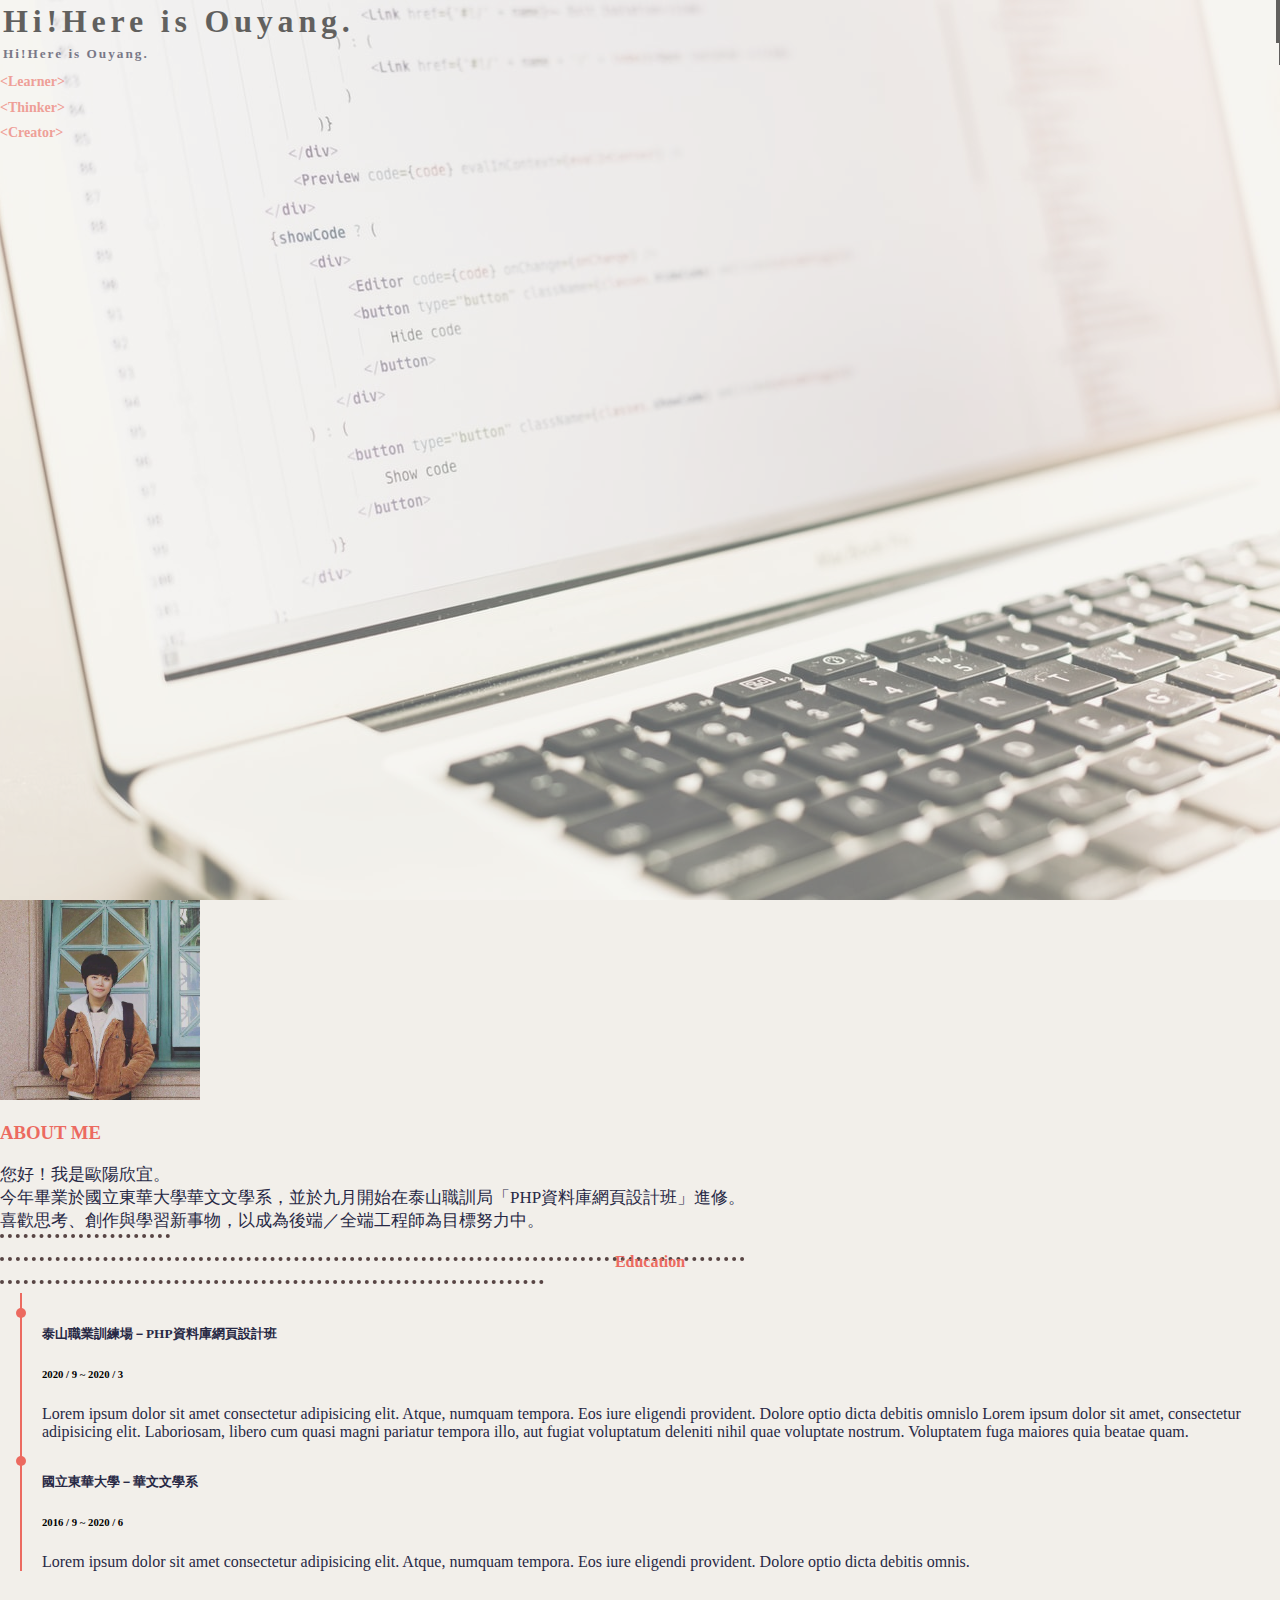
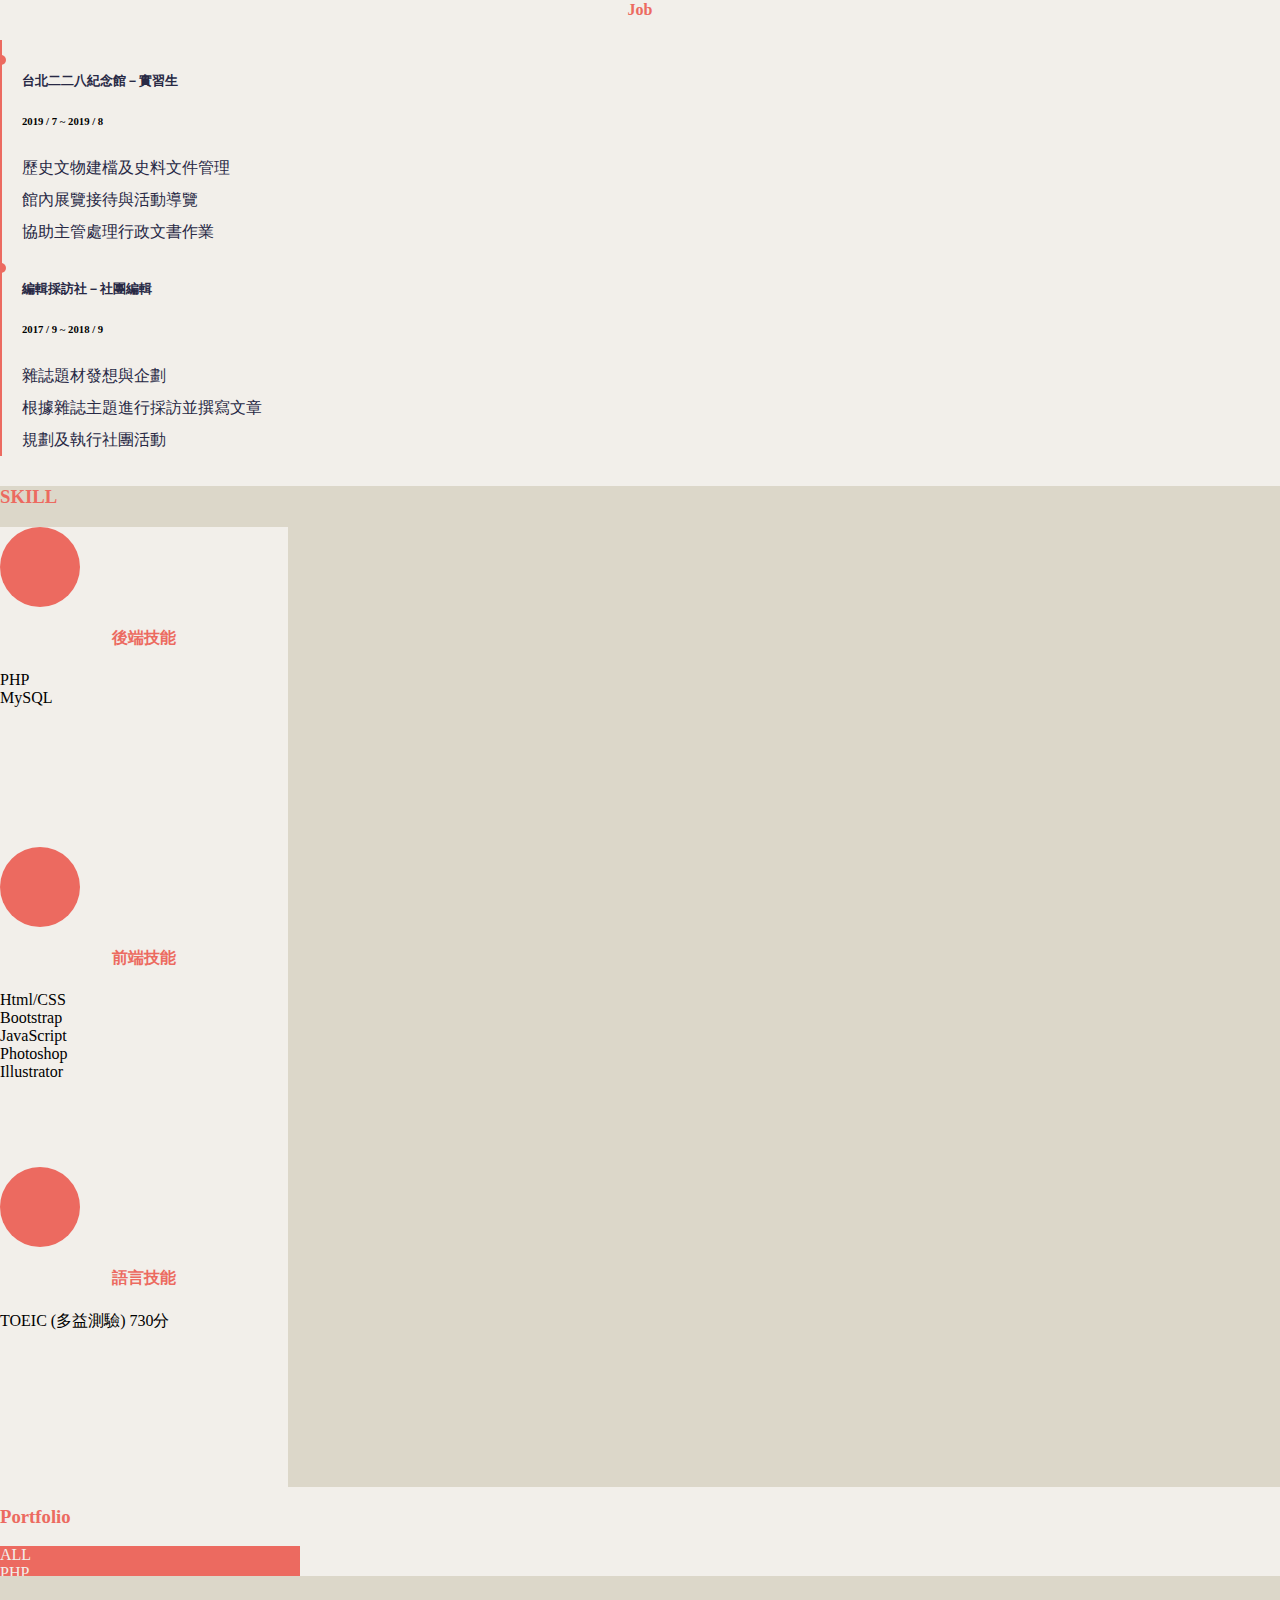
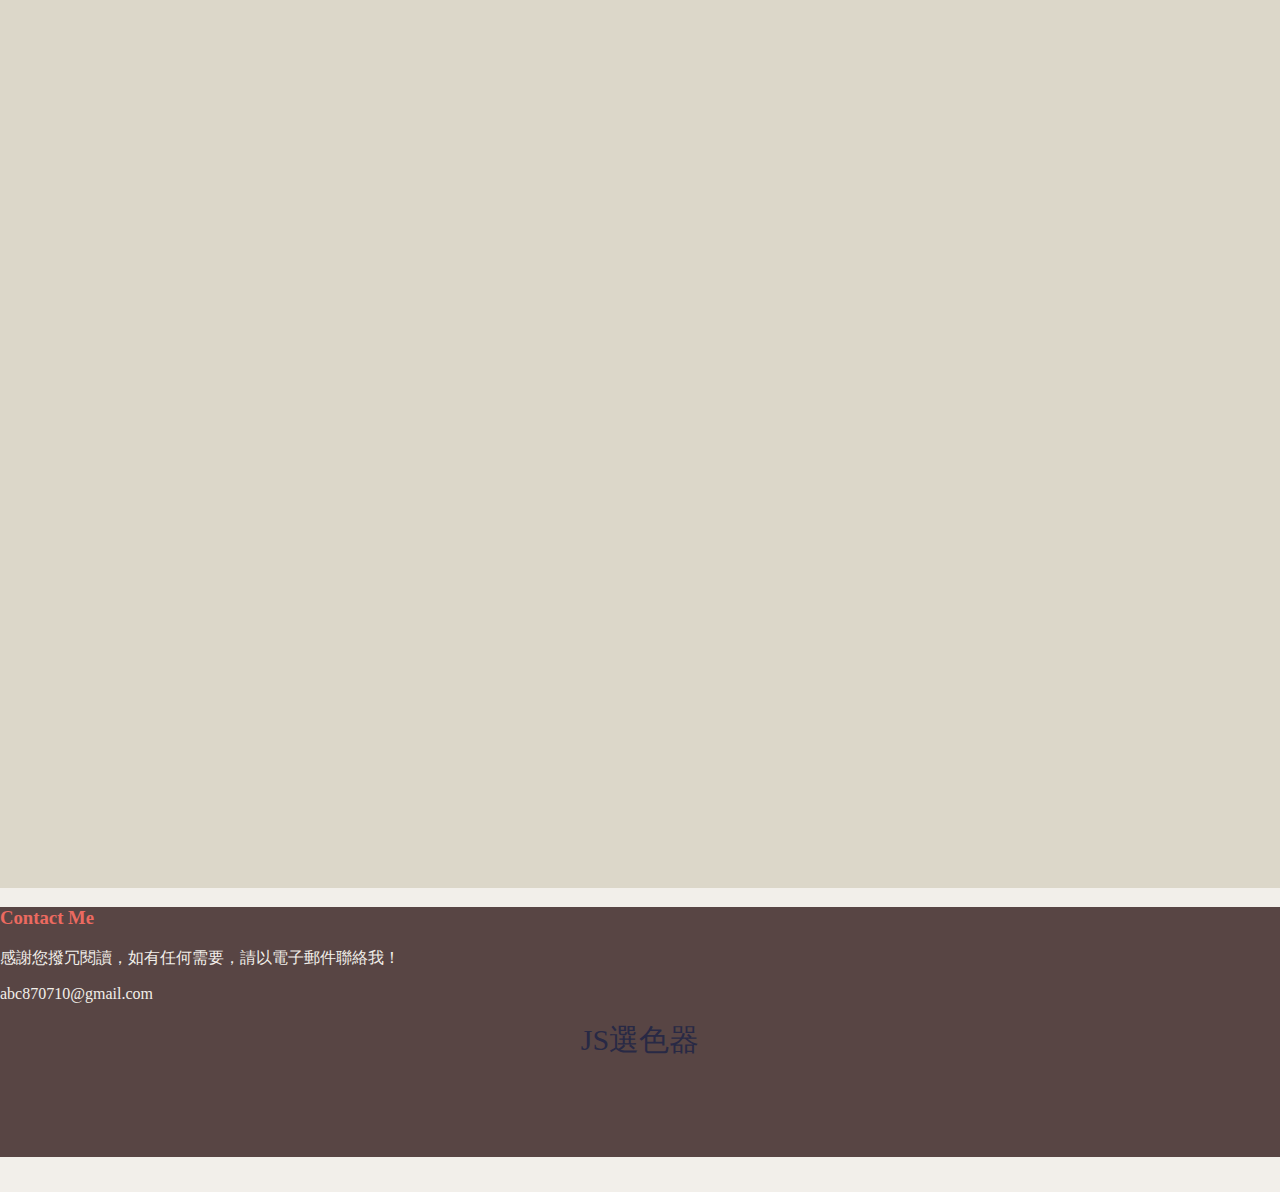
==== index.html @ 8c5a65b1 "排版與動畫修正" ====
<!DOCTYPE html>
<html lang="en">

<head>
    <meta charset="UTF-8">
    <meta name="viewport" content="width=device-width, initial-scale=1.0">
    <title>履歷表</title>

    <link rel="shortcut icon" href="img/favicon.ico" />
    <link rel="stylesheet" href="https://stackpath.bootstrapcdn.com/bootstrap/4.2.1/css/bootstrap.min.css"
        integrity="sha384-GJzZqFGwb1QTTN6wy59ffF1BuGJpLSa9DkKMp0DgiMDm4iYMj70gZWKYbI706tWS" crossorigin="anonymous">
    <script src="https://code.jquery.com/jquery-3.3.1.slim.min.js"
        integrity="sha384-q8i/X+965DzO0rT7abK41JStQIAqVgRVzpbzo5smXKp4YfRvH+8abtTE1Pi6jizo"
        crossorigin="anonymous"></script>
    <script src="https://cdnjs.cloudflare.com/ajax/libs/popper.js/1.14.6/umd/popper.min.js"
        integrity="sha384-wHAiFfRlMFy6i5SRaxvfOCifBUQy1xHdJ/yoi7FRNXMRBu5WHdZYu1hA6ZOblgut"
        crossorigin="anonymous"></script>
    <script src="https://stackpath.bootstrapcdn.com/bootstrap/4.2.1/js/bootstrap.min.js"
        integrity="sha384-B0UglyR+jN6CkvvICOB2joaf5I4l3gm9GU6Hc1og6Ls7i6U/mkkaduKaBhlAXv9k"
        crossorigin="anonymous"></script>
    <link rel="stylesheet" href="style.css">
    <script src="https://kit.fontawesome.com/90885657e1.js" crossorigin="anonymous"></script>
    <script src="https://code.jquery.com/jquery-3.2.1.min.js"></script>
    <script src="https://cdnjs.cloudflare.com/ajax/libs/popper.js/1.11.0/umd/popper.min.js" integrity="sha384-b/U6ypiBEHpOf/4+1nzFpr53nxSS+GLCkfwBdFNTxtclqqenISfwAzpKaMNFNmj4" crossorigin="anonymous"></script>
    <script src="https://maxcdn.bootstrapcdn.com/bootstrap/4.0.0-beta/js/bootstrap.min.js" integrity="sha384-h0AbiXch4ZDo7tp9hKZ4TsHbi047NrKGLO3SEJAg45jXxnGIfYzk4Si90RDIqNm1" crossorigin="anonymous"></script>

</head>

<body>

    <div class="banner d-flex justify-content-center  flex-column align-items-center">
        <div class="bannerfilter"></div>



 
        <div class="d-flex  justify-content-center  align-items-center flex-column m-3">
<h1 class="type_effect d-none d-md-flex">Hi!Here is Ouyang.</h1>
<h5 class="type_effect_sm d-md-none">Hi!Here is Ouyang.</h5>
            <h1 class="txtsm text-monospace">&lt;Learner&gt;</h1>
            <h1 class="txtsm text-monospace">&lt;Thinker&gt;</h1>
            <h1 class="txtsm text-monospace">&lt;Creator&gt;</h1>

        </div>
    </div>


    <nav class="navbar navbar-expand-lg navbar-light w-100vw" id="nav">
        <a class="navbar-brand" href="#top"><i class="fas fa-ghost"></i> OUYANG'S RESUME</a>
        <button class="navbar-toggler" type="button" onclick="navtoggle()">
            <span class="navbar-toggler-icon"></span>
        </button>
        
        <div class="collapse navbar-collapse " id="navbarNav">
            <ul class="navbar-nav ml-auto ">
                <li class="nav-item active">
                    <a class="nav-link" href="#AM">About Me<span class="sr-only">(current)</span></a>
                </li>
                <li class="nav-item">
                    <a class="nav-link" href="#SK">Skill</a>
                </li>
                <li class="nav-item">
                    <a class="nav-link" href="#PF">Portfolio</a>
                </li>
                <li class="nav-item">
                    <a class="nav-link" href="#CM">Contact Me</a>
                </li>
            </ul>
        </div>
    </nav>

    <article>
        <div class="aboutMe" id="AM">
            <div class="container d-flex flex-column">
                <div class="mx-auto mt-5 pt-5 mb-2"><img src="img/profile.jpeg"
                        class=" border rounded-circle" style="width: 200px;"></div>
                <h3 class="text-center m-3">ABOUT ME</h3>
                <span class="AMtxt mx-auto p-4 mb-5 text-center" style="font-size: 17px;">

                    您好！我是歐陽欣宜。<br>
                    今年畢業於國立東華大學華文文學系，並於九月開始在泰山職訓局「PHP資料庫網頁設計班」進修。<br>
                    喜歡思考、創作與學習新事物，以成為後端／全端工程師為目標努力中。

                </span>


            </div>

            <div class="exp container">
                <div class="expitem d-flex  flex-wrap">

                    <div class="expedu col-12 mx-auto col-md-6 mb-5 d-flex flex-column">
                        <h4 class="mb-3">Education</h4>
                        <div class="eduline">
                            <div class="expeduitem">
                                <div class="dot"></div>
                                <h5>泰山職業訓練場－PHP資料庫網頁設計班</h5>
                                <h6 class="muted">2020 / 9 ~ 2020 / 3</h6>
                                <span>Lorem ipsum dolor sit amet consectetur adipisicing elit. Atque, numquam tempora.
                                    Eos
                                    iure eligendi provident. Dolore optio dicta debitis omnislo Lorem ipsum dolor sit
                                    amet,
                                    consectetur adipisicing elit. Laboriosam, libero cum quasi magni pariatur tempora
                                    illo,
                                    aut fugiat voluptatum deleniti nihil quae voluptate nostrum. Voluptatem fuga maiores
                                    quia beatae quam.</span>
                            </div>
                            <div class="expeduitem">
                                <div class="dot"></div>
                                <h5>國立東華大學－華文文學系</h5>
                                <h6 class="muted">2016 / 9 ~ 2020 / 6</h6>
                                <span>Lorem ipsum dolor sit amet consectetur adipisicing elit. Atque, numquam tempora.
                                    Eos
                                    iure eligendi provident. Dolore optio dicta debitis omnis.</span>
                            </div>
                        </div>
                    </div>
                    <div class="expjob col-12 mx-auto col-md-6 mb-5 flex-column">

                        <h4 class="mb-3">Job</h4>
                        <div class="jobline">

                            <div class="expjobitem">

                                <div class="dot"></div>
                                <h5>台北二二八紀念館－實習生</h5>
                                <h6 class="muted">2019 / 7 ~ 2019 / 8</h6>

                                <span>歷史文物建檔及史料文件管理</span><br>
                                <span>館內展覽接待與活動導覽</span><br>
                                <span>協助主管處理行政文書作業</span>

                            </div>
                            <div class="expjobitem">
                                <div class="dot"></div>
                                <h5>編輯採訪社－社團編輯</h5>
                                <h6 class="muted">2017 / 9 ~ 2018 / 9</h6>

                                <span>雜誌題材發想與企劃</span><br>
                                <span>根據雜誌主題進行採訪並撰寫文章</span><br>
                                <span>規劃及執行社團活動</span>

                            </div>
                        </div>
                    </div>
                </div>



            </div>
        </div>

        <div class="skill" id="SK">
            <div class="container">
                <h3 class="text-center mx-auto pt-5">SKILL</h3>
                <div class="d-flex justify-content-around flex-wrap">
                    <div class="card my-5 border rounded-lg" style="width: 18rem;">
                        <div class="mx-auto mt-4 mb-2">
                            <div class="ibg mx-auto my-2"><i class="fas fa-code-branch"></i></div>
                            <h4>後端技能</h4>

                        </div>
                        <div class="card-body">
                            <div class="d-flex flex-column align-content-center text-left mx-auto" style="width:100px">
                                <li>PHP</li>
                                <li>MySQL</li>
                            </div>
                        </div>
                    </div>
                    <div class="card my-5 border rounded-lg" style="width: 18rem;">
                        <div class="mx-auto mt-4 mb-2">
                            <div class="ibg mx-auto my-2"><i class="fas fa-code"></i></div>
                            <h4>前端技能</h4>
                        </div>
                        <div class="card-body">
                            <div class="d-flex flex-column align-content-center text-left mx-auto" style="width:100px">
                                <li>Html/CSS</li>
                                <li>Bootstrap</li>
                                <li>JavaScript</li>
                                <li>Photoshop</li>
                                <li>Illustrator</li>
                            </div>
                        </div>
                    </div>

                    <div class="card my-5 border rounded-lg" style="width: 18rem;">
                        <div class="mx-auto mt-4 mb-2">
                            <div class="ibg mx-auto my-2"><i class="fas fa-fist-raised"></i></div>
                            <h4>語言技能</h4>
                        </div>
                        <div class="card-body">
                            <div class="d-flex flex-column align-content-center text-center mx-auto"
                                style="width:200px">
                                <li>TOEIC (多益測驗) 730分</li>

                            </div>
                        </div>
                    </div>



                </div>
            </div>
        </div>
        <div class="portfolio" id="PF">
            <div id="popbg"></div>
            <div class="" id="pop">
                <div class="popcontent d-flex flex-column col-12">
                    <div class="closeicon col-12 justify-content-end"><i class="fas fa-window-close" id="popclose"
                            style="cursor: pointer;"></i>
                    </div>
                    <div class="popcontainer  d-flex align-items-center">

                        <div class="popimg col-6 col-md-6 d-md-flex d-none px-5" id="popimg">
                            <img src="https://picsum.photos/1020/768/?random=1">
                        </div>
                        <div class="col-12 col-md-6 px-3" id="popcontent">

                            <h3 id="poptitle">測試標題</h3>
                            <div id="poptxt">
                                Lorem ipsum dolor sit amet consectetur adipisicing elit. Delectus, molestias.
                                <br>
                                re error ullam ipsa. Animi dolorum aliquid provident tempora. Pariatur, ad.
                            </div>
                        </div>

                    </div>
                </div>
            </div>




            <div class="container">
                <div class="container">
                    <h3 class="text-center mx-auto pt-5 pb-3">Portfolio</h3>
                    <div
                        class="choose  badge-pill mb-5 mx-auto d-flex justify-content-around align-content-center text-center">
                        <div onclick="showall(this)" class="btnchoose">ALL</div>
                        <div onclick="showphp(this)" class="btnchoose">PHP</div>
                        <div onclick="showfe(this)" class="btnchoose">Frontend</div>
                        <div onclick="showother(this)" class="btnchoose">Others</div>
                    </div>
                    <div class="row">
                        <div class="cbox col-12   col-md-4 col-lg-4 mb-5 phpcard" id="a0">


                            <div class="card">

                                <img src="img/a0.png" height="300px" style="object-fit:cover;">

                                <div class="cboxcover"></div>
                                <div class="cardtxt">發票兌獎系統</div>

                            </div>

                        </div>
                        <div class="cbox col-12  col-md-4 col-lg-4 mb-5 phpcard" id="a1">

                            <div class="card">
                                <img src="img/a1.png" height="300px" style="object-fit: cover;">
                                <div class="cboxcover"></div>
                                <div class="cardtxt">PHP萬年曆</div>

                            </div>
                        </div>


                        <div class="cbox col-12  col-md-4 col-lg-4 mb-5  fecard" id="a2">

                            <div class="card">
                                <img src="img/a2.png" height="300px" style="object-fit: cover;">
                                <div class="cboxcover"></div>
                                <div class="cardtxt">JS選色器</div>

                            </div>
                            <!-- </div>

                        <div class="cbox col-12  col-md-4 col-lg-4 mb-5 otcard" id="a3">

                            <div class="card">
                                <img src="https://picsum.photos/250/300/?random=5" class="cimg">
                                <div class="ch">
                                    
                                </div>
                                <div class="cardtxt">其他</div>

                            </div>
                        </div> -->





                        </div>
                    </div>
                </div>
            </div>
            <div class="footer" id="CM">
                <div class="container ">
                    <h3 class="text-center mx-auto pt-5 pb-3">Contact Me</h3>
                    <p class="text-center" style="color: #F2EFEA;">感謝您撥冗閱讀，如有任何需要，請以電子郵件聯絡我！</p>
                    <p class="text-center" style="color: #F2EFEA;"><i class="far fa-envelope"></i> abc870710@gmail.com
                    </p>

                </div>

            </div>
        </div>



    </article>
</body>
<script>
function navtoggle(){
    $("#navbarNav").toggle();
    
}

    function showall(e) {
        $(".phpcard").show();
        $(".fecard").show();
        $(".otcard").show();
    }
    function showphp(e) {
        
        $(".fecard").hide();
        $(".otcard").hide();
        $(".phpcard").show();
    }
    function showfe(e) {
        $(".phpcard").hide();
        
        $(".otcard").hide();
        $(".fecard").show();
    }
    function showother(e) {
        $(".phpcard").hide();
        $(".fecard").hide();
        $(".otcard").show();
    }

    var Card = document.getElementsByClassName("cbox");
    for (i = 0; i < Card.length; i++) {

        Card[i].addEventListener("click", pop);


    }
    var poptxt = document.getElementById("poptxt");
    var poptitle = document.getElementById("poptitle");
    var popimg = document.getElementById("popimg");
    a0 = document.getElementById("a0");
    a0.addEventListener("click", function () {
        poptitle.innerHTML = "發票兌獎系統";
        popimg.innerHTML = '<img src="img/a0.png" width="100%" height="100%">'
        poptxt.innerHTML = "PHP+MySQL+CSS+HTML<br><ul><li>資料庫的CRUD</li><li>對獎功能(一鍵對多張發票)</li><li>計算中獎總金額與張數</li></ul><br><button><a target='_blank' href='http://220.128.133.15/s1090411/invoice/'>點我看作品</a></button><a target='_blank' href='https://github.com/abc90377/perpetual_calendar-abc90377'><i class='fab fa-github' style='font-size:2rem;margin:5px;'></i></a>";

    });
    a1 = document.getElementById("a1");
    a1.addEventListener("click", function () {
        poptitle.innerHTML = "萬年曆";
        popimg.innerHTML = '<img src="img/a1.png" width="100%" height="100%">'
        poptxt.innerHTML = "PHP+CSS+HTML<br><ul><li>自動取得當前日期</li><li>可透過選單傳值，任意切換月份與年份</li><li>隨月份切換圖片</li><li>對比頁面月份是現在月份的之前或之後</li></ul><br><button><a target='_blank' href='http://220.128.133.15/s1090411/calendar/'>點我看作品</a></button><a target='_blank' href='https://github.com/abc90377/invoice-abc90377'><i class='fab fa-github' style='font-size:2rem;margin:5px;'></i></a>";
    });
    a2 = document.getElementById("a2");
    a2.addEventListener("click", function () {
        poptitle.innerHTML = "選色器";
        popimg.innerHTML = '<img src="img/a2.png" width="100%" height="100%">'
        poptxt.innerHTML = "JS練習<br><ul><li>切換圖形顏色與形狀</li></ul><br><button><a target='_blank' href='http://220.128.133.15/s1090411/colorshape/'>點我看作品</a></button>";

    });

    function pop() {
        var POP = document.getElementById("pop");
        var POPBG = document.getElementById("popbg");
        POP.style.display = "flex";
        POPBG.style.display = "block";
        var close = document.getElementById("popclose");

        close.addEventListener("click", hide);
        POPBG.addEventListener("click", hide);


    }

    function hide() {
        var POP = document.getElementById("pop");
        var POPBG = document.getElementById("popbg");
        POP.style.display = "none";
        POPBG.style.display = "none";
    }
    $(window).scroll(() => {
nav();
});
nav();
function nav(){
            nt=$(window).scrollTop(),
            bh= $(".banner").height();
if(nt>=bh){$("#nav").fadeIn();
  $("#nav").removeClass('navsh');  
}else{
    $("#nav").fadeOut();
    
    $("#nav").addClass('navsh');
    
}
}




</script>

</html>
---- style.css ----
body{margin:0;
    background-color:#F2EFEA;}
.banner{
    width :100vw;
    height :100vh;
    max-width: 100%;
    box-sizing: border-box;
    background-image: url("img/banner.jpg");
    overflow: hidden;
    background-size:cover;
    background-position: center;
    background-attachment: fixed;
    background-repeat: no-repeat;
    position: relative;

}
.bannerfilter{
    position: absolute;
    top: 0; left: 0;
    width: 100%; height: 100%;
    background-color:#F2EFEA;
    opacity: 0.4;
    z-index: 100;

}
.typeflex-column{
    z-index: 900;
}

.navbar{
    background-color:#584544;
    height:10vh;
    width:100vw;
    max-width: 100%;
    position:sticky;
    top:0px;
    z-index: 99;
    font-size: 15pt;
    transition: 1000ms ease;
}

#navbarNav{
    background-color:transparent;

}
@media screen and (max-width: 992px) {
    #navbarNav {
      background-color:#584544;
    }
  }

  
.navbar-collapse {
    
    padding: 5px;
}

.nav-link {
    color: #F2EFEA !important;
    }
    .navbar-light .navbar-brand {
        color: #F2EFEA !important;
    }
h3{
color:#EC6A60;
font-weight: bolder;
}
h4{
    color:#EC6A60;
    font-weight: bolder;  
    text-align: center;
}
.ibg{
    background-color:#EC6A60;
    height:80px;
    width: 80px;
    text-align: center;
    display: flex;
    justify-content: center;
    border-radius: 50%;
}
.skill i{
    
    color:#F2EFEA;
font-size: 40px;
    margin:auto ;
}
.navbar-toggler{
    background-color:#F2EFEA;

}
.nav-link{
    color:#F2EFEA!important; 
    
}

.aboutMe span{
    color:#282945;

}
.AMtxt{
    color:#282945;
    padding-bottom: 50px;
    border-bottom: dotted #584544 4px;
    font-weight: 500;
    
}
.aboutMe{
    background:#F2EFEA;
    
}
.skill{
    background-color:#Dcd7c9;
}

.skill .card-body{
    padding:0;
}
.skill .card{
    height:20rem;
}
.card{
    background:#F2EFEA;

}
.portfolio{
    background:#F2EFEA;
    
}
.choose{
    background-color:#EC6A60;
    color:#F2EFEA;
    height: 30px;
    width: 300px;
}
.btnchoose {
    cursor: pointer;
}
.footer{
    background-color:#584544;
    height:250px;
}

.cimg{
    flex-shrink: 0;
}




  
  
.txtsm{

font-size: 14px;
color:#EC6A60;
animation: txtsm 6s ease;
z-index: 10000;
}
@keyframes txtsm {
    from { opacity: 0 }
    to { opacity: 1 }
  }
.expedu{
    
    padding-left: 20px;
    margin-bottom: 30px;
}
.jobline{
    border-left: solid #EC6A60 2px;
    padding-left: 20px;
    margin-bottom: 30px;
}
.eduline{
    border-left: solid #EC6A60 2px;
    padding-left: 20px;
    margin-bottom: 30px;
}
.ch{
    position:absolute;
    display: block;
    width: 100%;
    height: 100%;
    opacity: 0;
    top: 0;
    left:0;
    background-color: #EC6A60 ;
    transition: all 0.3s;
}
.cardtxt{
    font-size: 30px;
    position: absolute;
    
    color:#282945;
    text-align: center;
    height: 100%;
    width: 100%;
    display: flex;
    align-items:center;
    justify-content: center;

}

#popbg{
    display:none;
    position: fixed;
    top: 0;
    left: 0;
    bottom: 0;
    right: 0;
    height: 100vh;
    width: 100vw;
    background: black;
    z-index: 9999;
    opacity: 0.5;
}
#pop{
    font-size: 16px;
    display:none;
    /* height: 70vh;
    width: 70vw; */
    
    top:20%;
    bottom: 20%;
    left:20%; 
    right:20%;


    position: fixed;
    box-shadow: -0.5px 0.5px 4px #a9a9a9;
    border-radius: 5px;
    
    background-color:#fafafa;
    opacity: 1;
    z-index: 10000;
}
.closeicon{
    font-size:30pt;
    display: flex;
    width: 100%;
    max-height: 50px;
    padding: 5px;
    margin: 0;
    color:#EC6A60  ;
}
.fa-window-close{
    cursor: pointer;
    z-index: 1000;
}
.dot{
    width: 10px;
    height: 10px;
    border-radius: 50%;
    background: #EC6A60 ;
    position: relative;
    top: 15px;
    left: -26px;
}
h5{
    font-weight: 600;
    color: #282945;
}
.expjob span{
    line-height: 2rem;
}

.cbox{
    cursor: pointer;
    position: relative;
}
.cboxcover{
    position: absolute;
    top: 0; left: 0;
    width: 100%; height: 100%;
    background-color:#Dcd7c9;
    opacity:1;
    
}
.popcontainer{
    position: absolute;
    top: 0; left: 0;
    width: 100%; height: 100%;
}

.card:hover .cboxcover{
    
    transition: 1s;
    transition-timing-function: ease-out;
    opacity:0.5;   
}
.navsh{
    opacity: 1;
    height: 0;
}
.type_effect ,.type_effect_sm {
    padding: 3px;
    overflow: hidden; /* Ensures the content is not revealed until the animation */
    border-right: .15em solid rgb(0, 0, 0); /* The typwriter cursor */
    white-space: nowrap; /* Keeps the content on a single line */
    margin: 0 auto; /* Gives that scrolling effect as the typing happens */
    letter-spacing: .15em; /* Adjust as needed */
    z-index: 100000000;
    animation: 
      typing 3s steps(30, end),
      blink-caret .5s step-end infinite;
  }
  
  /* The typing effect */
  @keyframes typing {
    from { width: 0 }
    to { width: 100% }
  }
  
  /* The typewriter cursor effect */
  @keyframes blink-caret {
    from, to { border-color: transparent }
    50% { border-color: rgb(0, 0, 0); }
  }
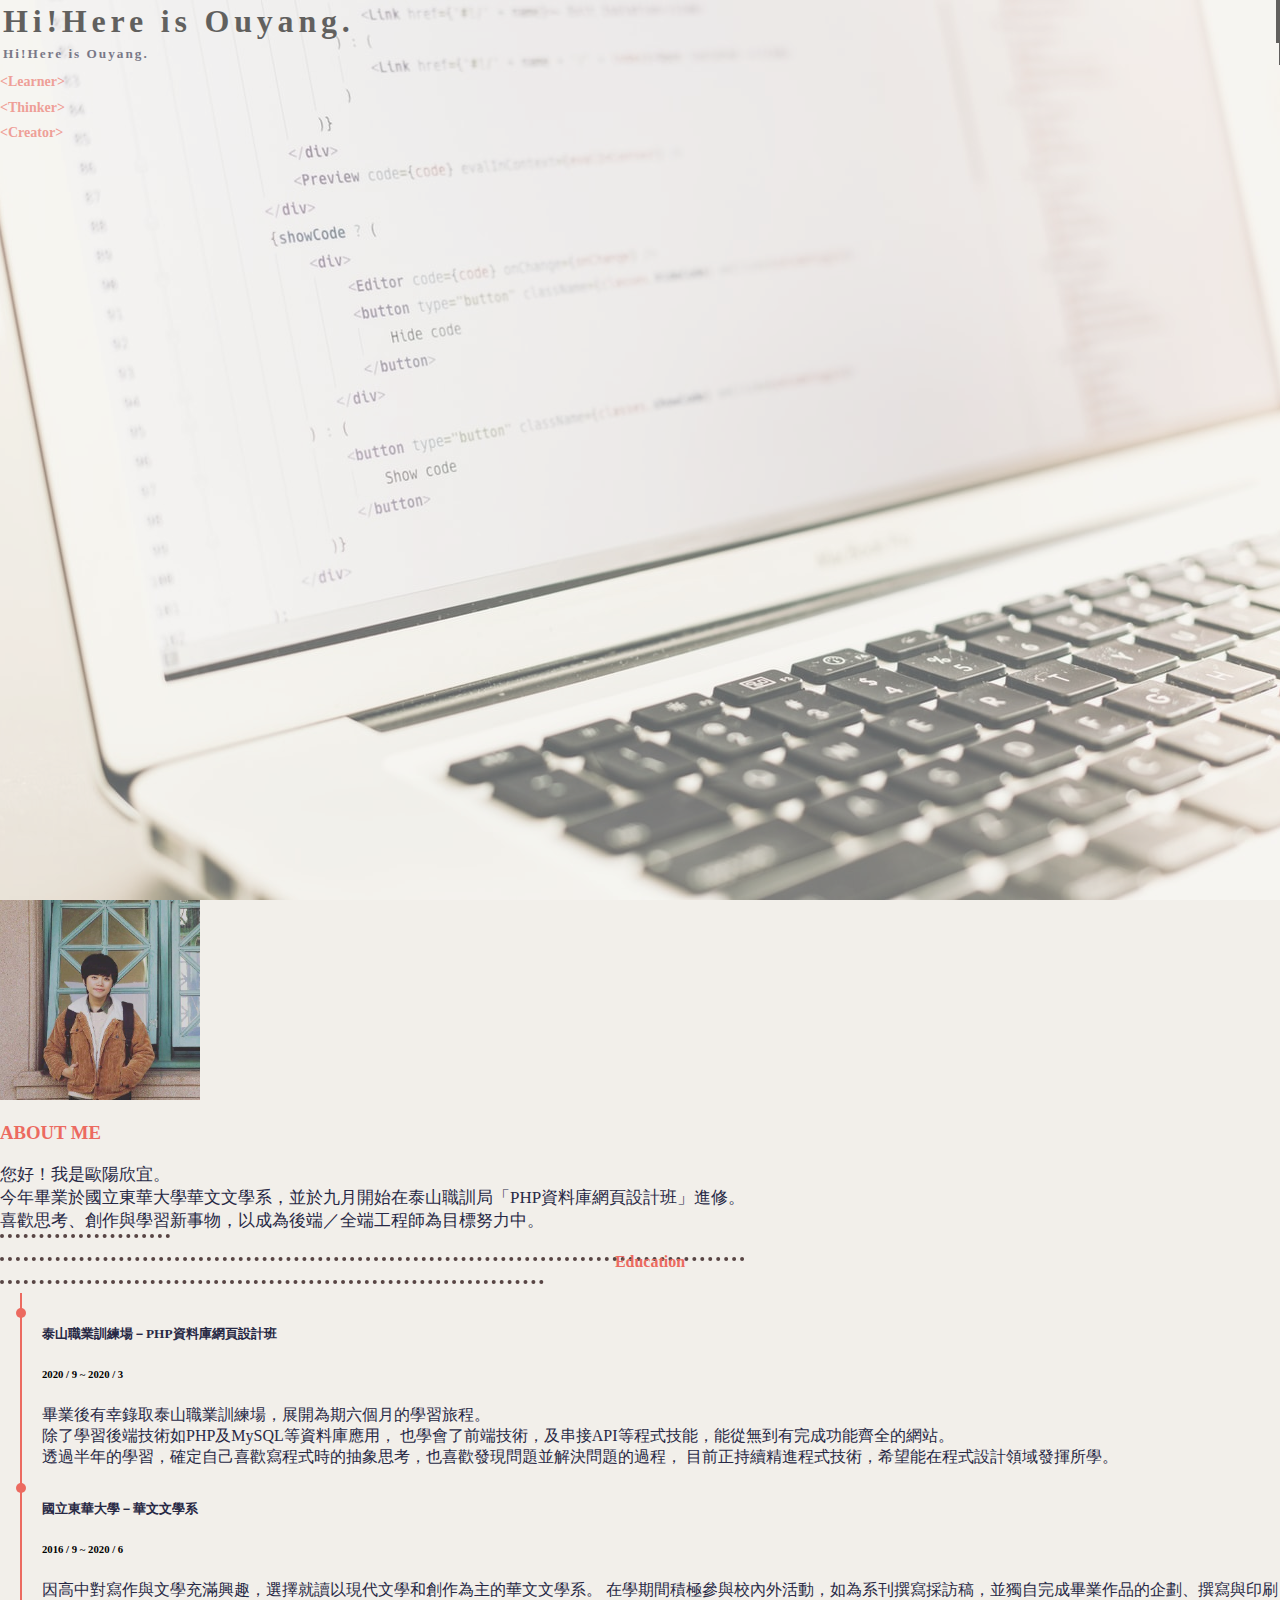
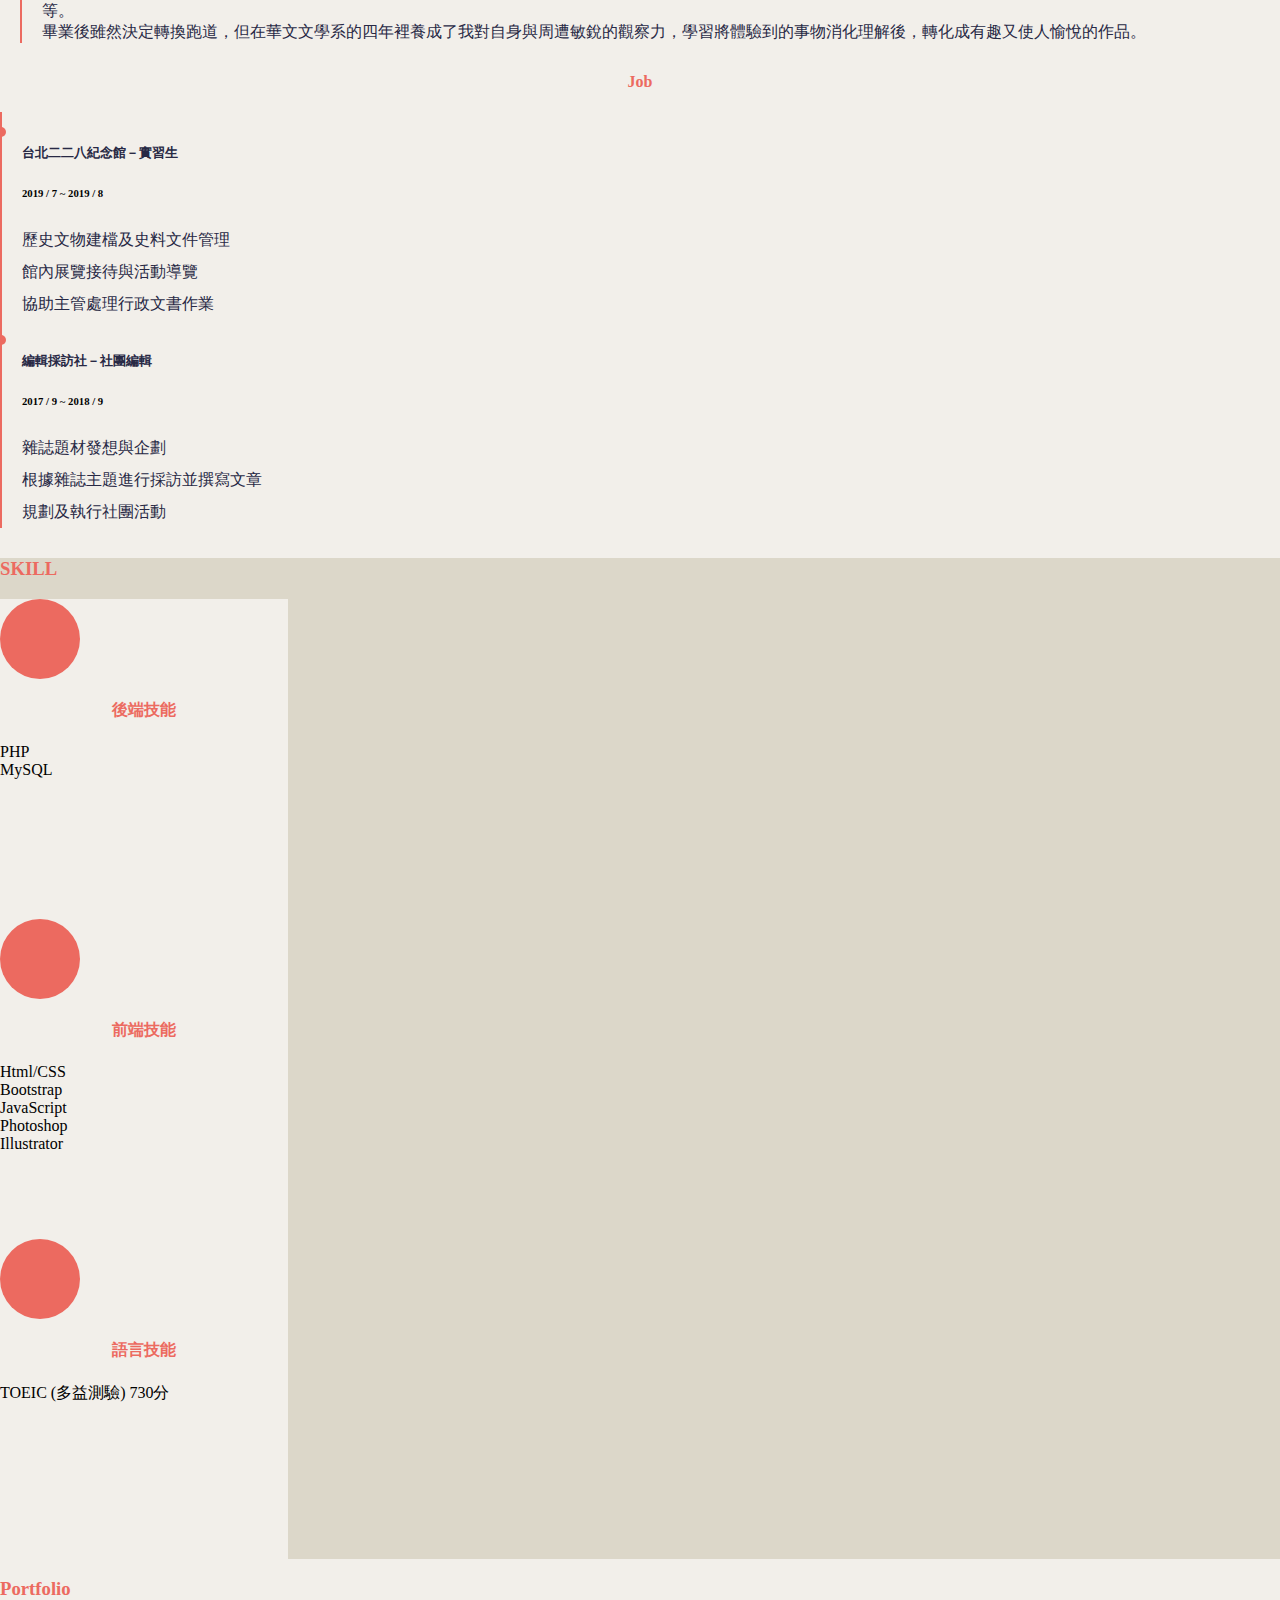
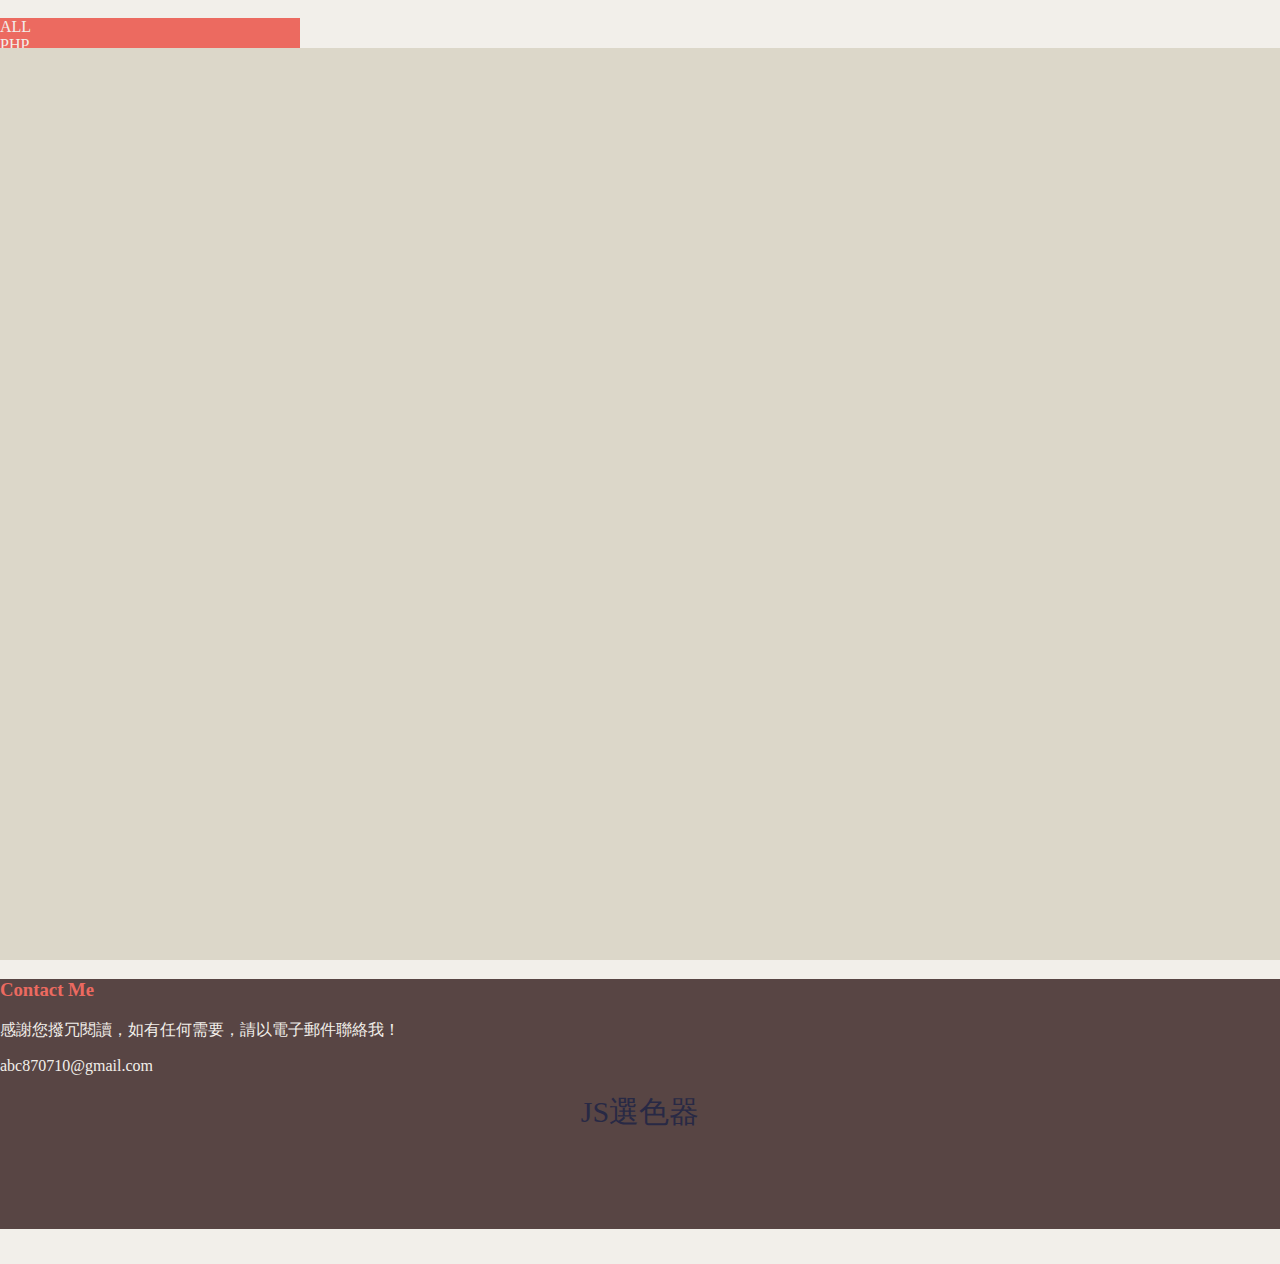
==== commit 75522fff: "連結與文字更新" ====
--- a/index.html
+++ b/index.html
@@ -96,22 +96,16 @@
                                 <div class="dot"></div>
                                 <h5>泰山職業訓練場－PHP資料庫網頁設計班</h5>
                                 <h6 class="muted">2020 / 9 ~ 2020 / 3</h6>
-                                <span>Lorem ipsum dolor sit amet consectetur adipisicing elit. Atque, numquam tempora.
-                                    Eos
-                                    iure eligendi provident. Dolore optio dicta debitis omnislo Lorem ipsum dolor sit
-                                    amet,
-                                    consectetur adipisicing elit. Laboriosam, libero cum quasi magni pariatur tempora
-                                    illo,
-                                    aut fugiat voluptatum deleniti nihil quae voluptate nostrum. Voluptatem fuga maiores
-                                    quia beatae quam.</span>
+                                <span>畢業後有幸錄取泰山職業訓練場，展開為期六個月的學習旅程。<br>
+                                    除了學習後端技術如PHP及MySQL等資料庫應用， 也學會了前端技術，及串接API等程式技能，能從無到有完成功能齊全的網站。<br>
+                                     透過半年的學習，確定自己喜歡寫程式時的抽象思考，也喜歡發現問題並解決問題的過程， 目前正持續精進程式技術，希望能在程式設計領域發揮所學。</span>
                             </div>
                             <div class="expeduitem">
                                 <div class="dot"></div>
                                 <h5>國立東華大學－華文文學系</h5>
                                 <h6 class="muted">2016 / 9 ~ 2020 / 6</h6>
-                                <span>Lorem ipsum dolor sit amet consectetur adipisicing elit. Atque, numquam tempora.
-                                    Eos
-                                    iure eligendi provident. Dolore optio dicta debitis omnis.</span>
+                                <span>因高中對寫作與文學充滿興趣，選擇就讀以現代文學和創作為主的華文文學系。 在學期間積極參與校內外活動，如為系刊撰寫採訪稿，並獨自完成畢業作品的企劃、撰寫與印刷等。<br>
+                                     畢業後雖然決定轉換跑道，但在華文文學系的四年裡養成了我對自身與周遭敏銳的觀察力，學習將體驗到的事物消化理解後，轉化成有趣又使人愉悅的作品。</span>
                             </div>
                         </div>
                     </div>
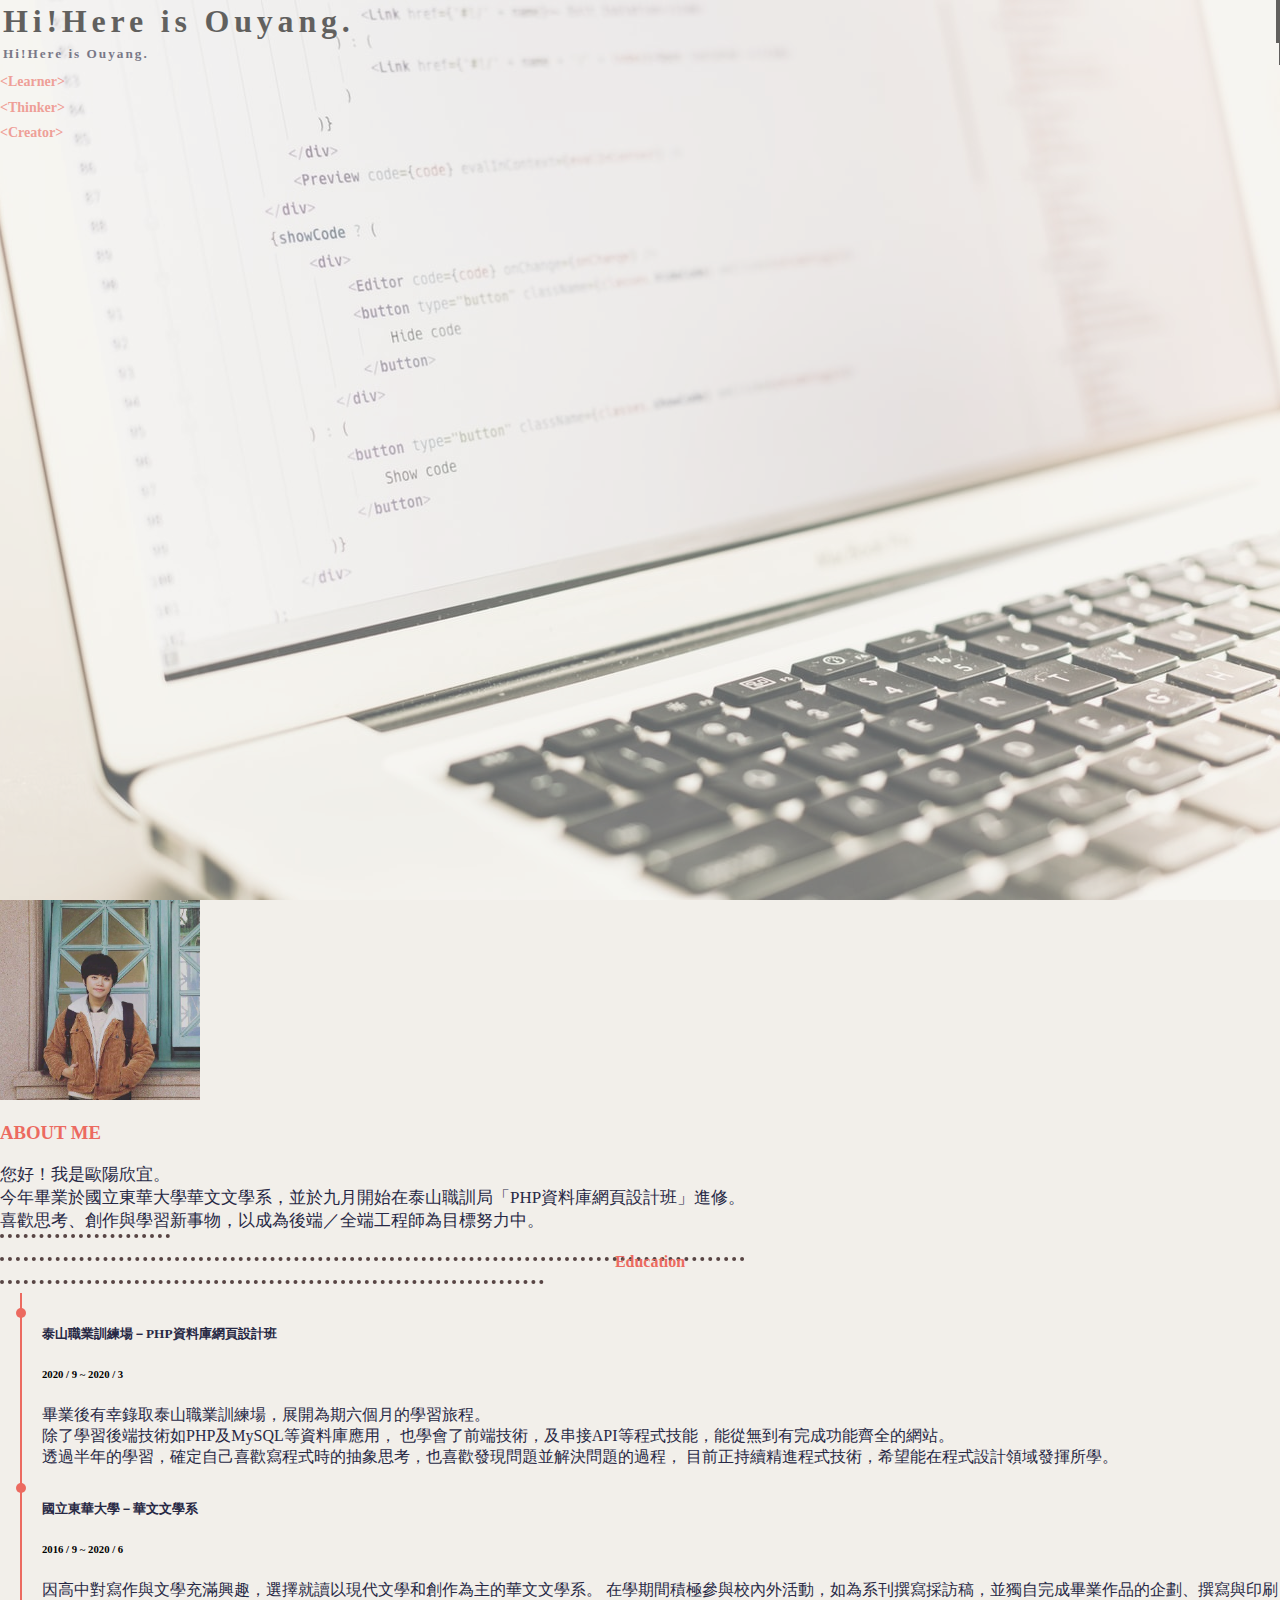
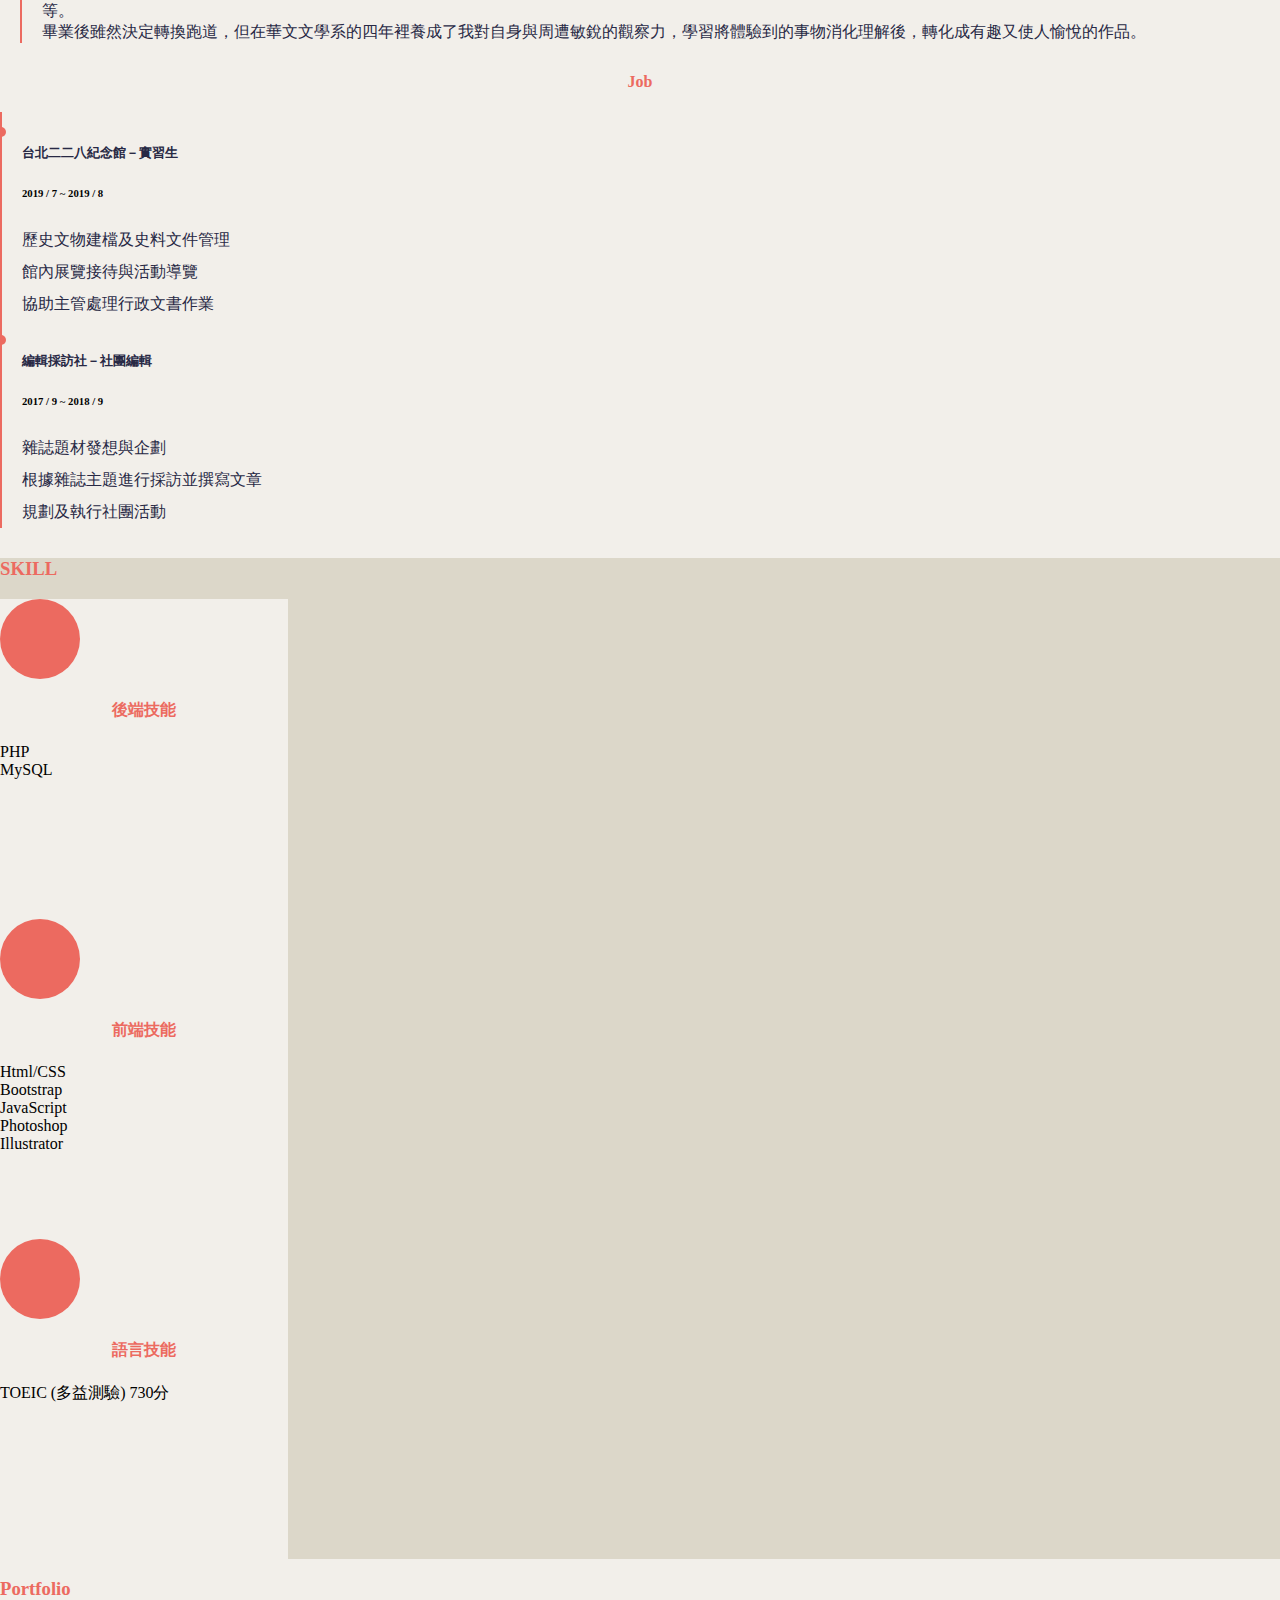
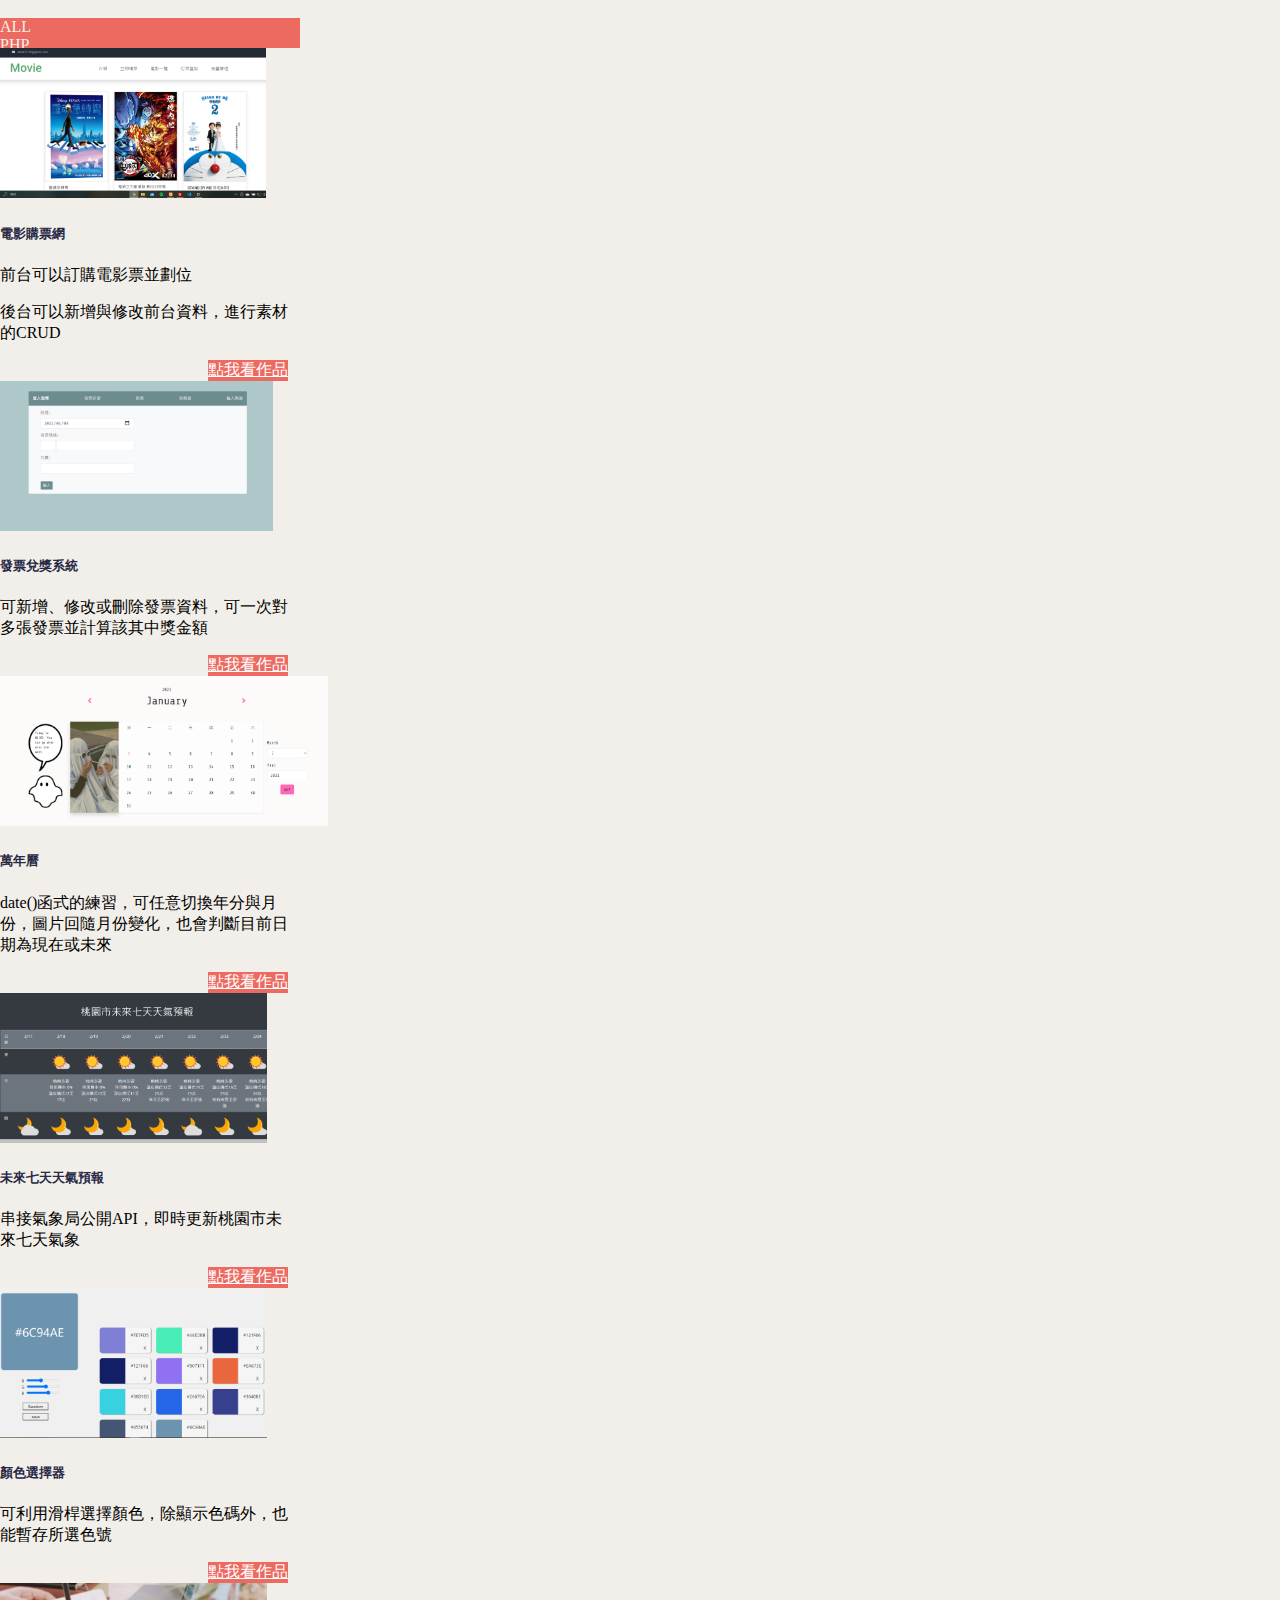
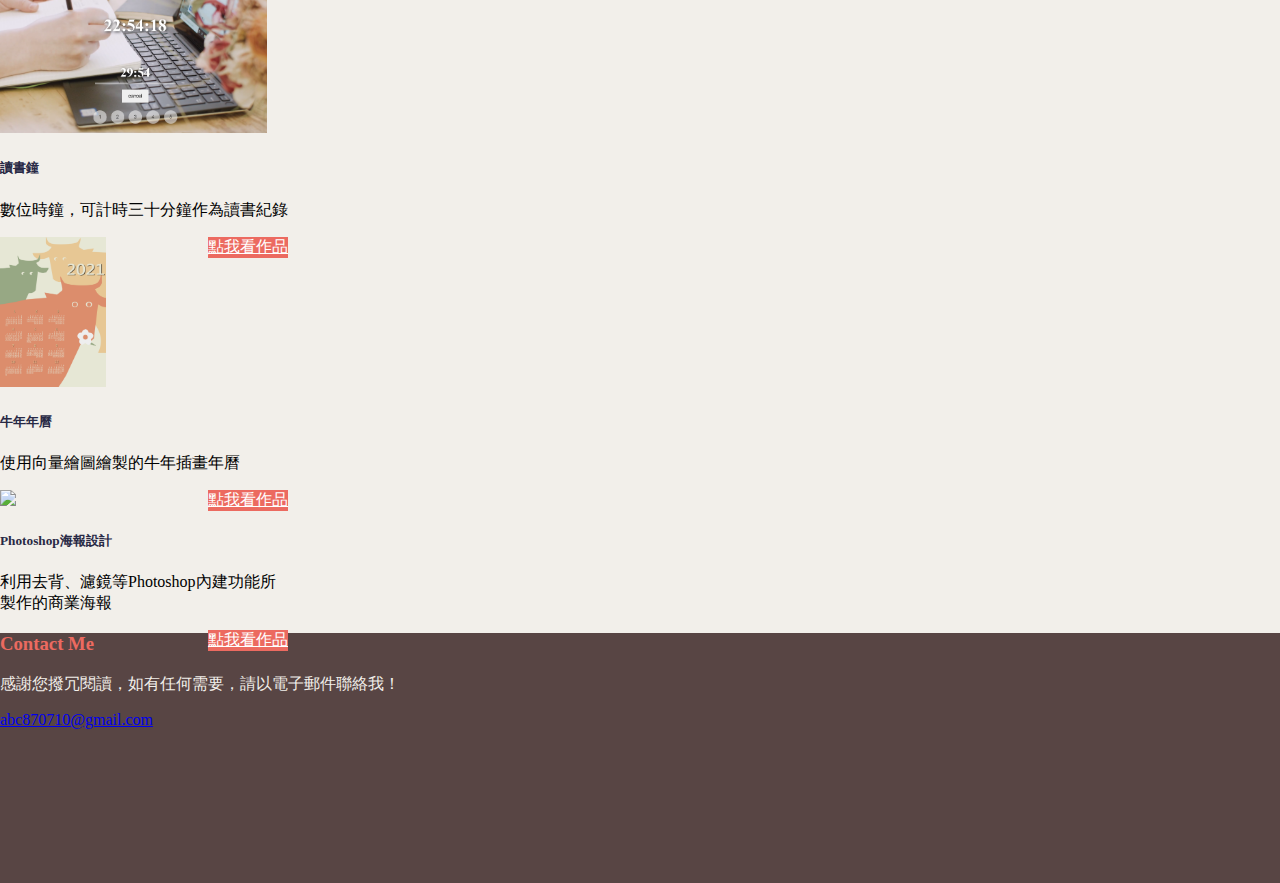
==== commit e5f5c5ba: "作品集更新" ====
--- a/index.html
+++ b/index.html
@@ -21,8 +21,12 @@
     <link rel="stylesheet" href="style.css">
     <script src="https://kit.fontawesome.com/90885657e1.js" crossorigin="anonymous"></script>
     <script src="https://code.jquery.com/jquery-3.2.1.min.js"></script>
-    <script src="https://cdnjs.cloudflare.com/ajax/libs/popper.js/1.11.0/umd/popper.min.js" integrity="sha384-b/U6ypiBEHpOf/4+1nzFpr53nxSS+GLCkfwBdFNTxtclqqenISfwAzpKaMNFNmj4" crossorigin="anonymous"></script>
-    <script src="https://maxcdn.bootstrapcdn.com/bootstrap/4.0.0-beta/js/bootstrap.min.js" integrity="sha384-h0AbiXch4ZDo7tp9hKZ4TsHbi047NrKGLO3SEJAg45jXxnGIfYzk4Si90RDIqNm1" crossorigin="anonymous"></script>
+    <script src="https://cdnjs.cloudflare.com/ajax/libs/popper.js/1.11.0/umd/popper.min.js"
+        integrity="sha384-b/U6ypiBEHpOf/4+1nzFpr53nxSS+GLCkfwBdFNTxtclqqenISfwAzpKaMNFNmj4"
+        crossorigin="anonymous"></script>
+    <script src="https://maxcdn.bootstrapcdn.com/bootstrap/4.0.0-beta/js/bootstrap.min.js"
+        integrity="sha384-h0AbiXch4ZDo7tp9hKZ4TsHbi047NrKGLO3SEJAg45jXxnGIfYzk4Si90RDIqNm1"
+        crossorigin="anonymous"></script>
 
 </head>
 
@@ -33,10 +37,10 @@
 
 
 
- 
+
         <div class="d-flex  justify-content-center  align-items-center flex-column m-3">
-<h1 class="type_effect d-none d-md-flex">Hi!Here is Ouyang.</h1>
-<h5 class="type_effect_sm d-md-none">Hi!Here is Ouyang.</h5>
+            <h1 class="type_effect d-none d-md-flex">Hi!Here is Ouyang.</h1>
+            <h5 class="type_effect_sm d-md-none">Hi!Here is Ouyang.</h5>
             <h1 class="txtsm text-monospace">&lt;Learner&gt;</h1>
             <h1 class="txtsm text-monospace">&lt;Thinker&gt;</h1>
             <h1 class="txtsm text-monospace">&lt;Creator&gt;</h1>
@@ -50,7 +54,7 @@
         <button class="navbar-toggler" type="button" onclick="navtoggle()">
             <span class="navbar-toggler-icon"></span>
         </button>
-        
+
         <div class="collapse navbar-collapse " id="navbarNav">
             <ul class="navbar-nav ml-auto ">
                 <li class="nav-item active">
@@ -72,8 +76,8 @@
     <article>
         <div class="aboutMe" id="AM">
             <div class="container d-flex flex-column">
-                <div class="mx-auto mt-5 pt-5 mb-2"><img src="img/profile.jpeg"
-                        class=" border rounded-circle" style="width: 200px;"></div>
+                <div class="mx-auto mt-5 pt-5 mb-2"><img src="img/profile.jpeg" class=" border rounded-circle"
+                        style="width: 200px;"></div>
                 <h3 class="text-center m-3">ABOUT ME</h3>
                 <span class="AMtxt mx-auto p-4 mb-5 text-center" style="font-size: 17px;">
 
@@ -98,14 +102,15 @@
                                 <h6 class="muted">2020 / 9 ~ 2020 / 3</h6>
                                 <span>畢業後有幸錄取泰山職業訓練場，展開為期六個月的學習旅程。<br>
                                     除了學習後端技術如PHP及MySQL等資料庫應用， 也學會了前端技術，及串接API等程式技能，能從無到有完成功能齊全的網站。<br>
-                                     透過半年的學習，確定自己喜歡寫程式時的抽象思考，也喜歡發現問題並解決問題的過程， 目前正持續精進程式技術，希望能在程式設計領域發揮所學。</span>
+                                    透過半年的學習，確定自己喜歡寫程式時的抽象思考，也喜歡發現問題並解決問題的過程， 目前正持續精進程式技術，希望能在程式設計領域發揮所學。</span>
                             </div>
                             <div class="expeduitem">
                                 <div class="dot"></div>
                                 <h5>國立東華大學－華文文學系</h5>
                                 <h6 class="muted">2016 / 9 ~ 2020 / 6</h6>
-                                <span>因高中對寫作與文學充滿興趣，選擇就讀以現代文學和創作為主的華文文學系。 在學期間積極參與校內外活動，如為系刊撰寫採訪稿，並獨自完成畢業作品的企劃、撰寫與印刷等。<br>
-                                     畢業後雖然決定轉換跑道，但在華文文學系的四年裡養成了我對自身與周遭敏銳的觀察力，學習將體驗到的事物消化理解後，轉化成有趣又使人愉悅的作品。</span>
+                                <span>因高中對寫作與文學充滿興趣，選擇就讀以現代文學和創作為主的華文文學系。
+                                    在學期間積極參與校內外活動，如為系刊撰寫採訪稿，並獨自完成畢業作品的企劃、撰寫與印刷等。<br>
+                                    畢業後雖然決定轉換跑道，但在華文文學系的四年裡養成了我對自身與周遭敏銳的觀察力，學習將體驗到的事物消化理解後，轉化成有趣又使人愉悅的作品。</span>
                             </div>
                         </div>
                     </div>
@@ -235,58 +240,81 @@
                         <div onclick="showfe(this)" class="btnchoose">Frontend</div>
                         <div onclick="showother(this)" class="btnchoose">Others</div>
                     </div>
-                    <div class="row">
-                        <div class="cbox col-12   col-md-4 col-lg-4 mb-5 phpcard" id="a0">
-
-
-                            <div class="card">
-
-                                <img src="img/a0.png" height="300px" style="object-fit:cover;">
-
-                                <div class="cboxcover"></div>
-                                <div class="cardtxt">發票兌獎系統</div>
-
-                            </div>
-
-                        </div>
-                        <div class="cbox col-12  col-md-4 col-lg-4 mb-5 phpcard" id="a1">
-
-                            <div class="card">
-                                <img src="img/a1.png" height="300px" style="object-fit: cover;">
-                                <div class="cboxcover"></div>
-                                <div class="cardtxt">PHP萬年曆</div>
-
-                            </div>
-                        </div>
-
-
-                        <div class="cbox col-12  col-md-4 col-lg-4 mb-5  fecard" id="a2">
-
-                            <div class="card">
-                                <img src="img/a2.png" height="300px" style="object-fit: cover;">
-                                <div class="cboxcover"></div>
-                                <div class="cardtxt">JS選色器</div>
-
-                            </div>
-                            <!-- </div>
-
-                        <div class="cbox col-12  col-md-4 col-lg-4 mb-5 otcard" id="a3">
-
-                            <div class="card">
-                                <img src="https://picsum.photos/250/300/?random=5" class="cimg">
-                                <div class="ch">
-                                    
-                                </div>
-                                <div class="cardtxt">其他</div>
-
+                    <div class="row d-flex justify-content-around flex-wrap">
+                        <div class="card phpcard mb-5" style="width: 18rem;">
+                            <img src="img/movieweb.png" class="card-img-top" height="50%">
+                            <div class="card-body bg-light">
+                                <h5 class="card-title">電影購票網</h5>
+                                <p class="card-text">前台可以訂購電影票並劃位</p>
+                                <p class="card-text">後台可以新增與修改前台資料，進行素材的CRUD</p>
+                                <a href="http://220.128.133.15/s1090411/movie_website/index.php"  target="_blank" class="btn ">點我看作品</a>
+                            </div>
+                        </div>
+                        <div class="card phpcard mb-5" style="width: 18rem;">
+                            <img src="img/a0.png" class="card-img-top" height="50%">
+                            <div class="card-body bg-light">
+                                <h5 class="card-title">發票兌獎系統</h5>
+                                <p class="card-text">可新增、修改或刪除發票資料，可一次對多張發票並計算該其中獎金額</p>
+                                <a href="http://220.128.133.15/s1090411/invoice/"  target="_blank" class="btn ">點我看作品</a>
+                            </div>
+                        </div>
+                        <div class="card phpcard mb-5" style="width: 18rem;">
+                            <img src="img/a1.png" class="card-img-top"   height="50%">
+                            <div class="card-body bg-light">
+                                <h5 class="card-title">萬年曆</h5>
+                                <p class="card-text">date()函式的練習，可任意切換年分與月份，圖片回隨月份變化，也會判斷目前日期為現在或未來</p>
+                                <a href="http://220.128.133.15/s1090411/calendar/" class="btn " target="_blank">點我看作品</a>
+                            </div>
+                        </div>
+                        <div class="card fecard mb-5" style="width: 18rem;">
+                            <img src="img/weatherAPI.png" class="card-img-top" alt="...">
+                            <div class="card-body bg-light">
+                                <h5 class="card-title">未來七天天氣預報</h5>
+                                <p class="card-text">串接氣象局公開API，即時更新桃園市未來七天氣象</p>
+                                <a href="http://220.128.133.15/s1090411/weatherAPI/" class="btn " target="_blank">點我看作品</a>
+                            </div>
+                        </div>
+                        <div class="card fecard mb-5" style="width: 18rem;">
+                            <img src="img/colorSelector.png" class="card-img-top" alt="...">
+                            <div class="card-body bg-light">
+                                <h5 class="card-title">顏色選擇器</h5>
+                                <p class="card-text">可利用滑桿選擇顏色，除顯示色碼外，也能暫存所選色號</p>
+                                <a href="https://abc90377.github.io/JShw/ColorSelector/" class="btn " target="_blank">點我看作品</a>
+                            </div>
+                        </div>
+                        <div class="card fecard mb-5" style="width: 18rem;">
+                            <img src="img/digiClock.png" class="card-img-top" alt="...">
+                            <div class="card-body bg-light">
+                                <h5 class="card-title">讀書鐘</h5>
+                                <p class="card-text">數位時鐘，可計時三十分鐘作為讀書紀錄</p>
+                                <a href="https://abc90377.github.io/JShw/DigiClock/" class="btn " target="_blank">點我看作品</a>
+                            </div>
+                        </div>
+                        <!-- <div class="card otcard mb-5" style="width: 18rem;">
+                            <img src="img/logo.png" class="card-img-top" alt="...">
+                            <div class="card-body bg-light">
+                                <h5 class="card-title">個人LOGO設計</h5>
+                                <p class="card-text">txt</p>
+                                <a href="" class="btn " target="_blank">點我看作品</a>
                             </div>
                         </div> -->
-
-
-
-
-
-                        </div>
+                        <div class="card otcard mb-5" style="width: 18rem;">
+                            <img src="img/cow.png" class="card-img-top" alt="...">
+                            <div class="card-body bg-light">
+                                <h5 class="card-title">牛年年曆</h5>
+                                <p class="card-text">使用向量繪圖繪製的牛年插畫年曆</p>
+                                <a href="https://www.behance.net/gallery/113701977/_" class="btn " target="_blank">點我看作品</a>
+                            </div>
+                        </div>
+                        <div class="card otcard mb-5" style="width: 18rem;">
+                            <img src="img/HW3.jpg" class="card-img-top" height="80%">
+                            <div class="card-body bg-light">
+                                <h5 class="card-title">Photoshop海報設計</h5>
+                                <p class="card-text">利用去背、濾鏡等Photoshop內建功能所製作的商業海報</p>
+                                <a href="https://www.behance.net/gallery/113701463/Photoshop" class="btn " target="_blank">點我看作品</a>
+                            </div>
+                        </div>
+
                     </div>
                 </div>
             </div>
@@ -294,7 +322,8 @@
                 <div class="container ">
                     <h3 class="text-center mx-auto pt-5 pb-3">Contact Me</h3>
                     <p class="text-center" style="color: #F2EFEA;">感謝您撥冗閱讀，如有任何需要，請以電子郵件聯絡我！</p>
-                    <p class="text-center" style="color: #F2EFEA;"><i class="far fa-envelope"></i> abc870710@gmail.com
+                    <p class="text-center" style="color: #F2EFEA;"><i class="fa fa-envelope mx-2"></i>
+                        <a class="navbar-sm-brand text-light text-decoration-none" href="mailto:abc870710@gmail.com">abc870710@gmail.com</a>
                     </p>
 
                 </div>
@@ -307,10 +336,10 @@
     </article>
 </body>
 <script>
-function navtoggle(){
-    $("#navbarNav").toggle();
-    
-}
+    function navtoggle() {
+        $("#navbarNav").toggle();
+
+    }
 
     function showall(e) {
         $(".phpcard").show();
@@ -318,14 +347,14 @@
         $(".otcard").show();
     }
     function showphp(e) {
-        
+
         $(".fecard").hide();
         $(".otcard").hide();
         $(".phpcard").show();
     }
     function showfe(e) {
         $(".phpcard").hide();
-        
+
         $(".otcard").hide();
         $(".fecard").show();
     }
@@ -342,65 +371,24 @@
 
 
     }
-    var poptxt = document.getElementById("poptxt");
-    var poptitle = document.getElementById("poptitle");
-    var popimg = document.getElementById("popimg");
-    a0 = document.getElementById("a0");
-    a0.addEventListener("click", function () {
-        poptitle.innerHTML = "發票兌獎系統";
-        popimg.innerHTML = '<img src="img/a0.png" width="100%" height="100%">'
-        poptxt.innerHTML = "PHP+MySQL+CSS+HTML<br><ul><li>資料庫的CRUD</li><li>對獎功能(一鍵對多張發票)</li><li>計算中獎總金額與張數</li></ul><br><button><a target='_blank' href='http://220.128.133.15/s1090411/invoice/'>點我看作品</a></button><a target='_blank' href='https://github.com/abc90377/perpetual_calendar-abc90377'><i class='fab fa-github' style='font-size:2rem;margin:5px;'></i></a>";
-
+
+    $(window).scroll(() => {
+        nav();
     });
-    a1 = document.getElementById("a1");
-    a1.addEventListener("click", function () {
-        poptitle.innerHTML = "萬年曆";
-        popimg.innerHTML = '<img src="img/a1.png" width="100%" height="100%">'
-        poptxt.innerHTML = "PHP+CSS+HTML<br><ul><li>自動取得當前日期</li><li>可透過選單傳值，任意切換月份與年份</li><li>隨月份切換圖片</li><li>對比頁面月份是現在月份的之前或之後</li></ul><br><button><a target='_blank' href='http://220.128.133.15/s1090411/calendar/'>點我看作品</a></button><a target='_blank' href='https://github.com/abc90377/invoice-abc90377'><i class='fab fa-github' style='font-size:2rem;margin:5px;'></i></a>";
-    });
-    a2 = document.getElementById("a2");
-    a2.addEventListener("click", function () {
-        poptitle.innerHTML = "選色器";
-        popimg.innerHTML = '<img src="img/a2.png" width="100%" height="100%">'
-        poptxt.innerHTML = "JS練習<br><ul><li>切換圖形顏色與形狀</li></ul><br><button><a target='_blank' href='http://220.128.133.15/s1090411/colorshape/'>點我看作品</a></button>";
-
-    });
-
-    function pop() {
-        var POP = document.getElementById("pop");
-        var POPBG = document.getElementById("popbg");
-        POP.style.display = "flex";
-        POPBG.style.display = "block";
-        var close = document.getElementById("popclose");
-
-        close.addEventListener("click", hide);
-        POPBG.addEventListener("click", hide);
-
-
-    }
-
-    function hide() {
-        var POP = document.getElementById("pop");
-        var POPBG = document.getElementById("popbg");
-        POP.style.display = "none";
-        POPBG.style.display = "none";
-    }
-    $(window).scroll(() => {
-nav();
-});
-nav();
-function nav(){
-            nt=$(window).scrollTop(),
-            bh= $(".banner").height();
-if(nt>=bh){$("#nav").fadeIn();
-  $("#nav").removeClass('navsh');  
-}else{
-    $("#nav").fadeOut();
-    
-    $("#nav").addClass('navsh');
-    
-}
-}
+    nav();
+    function nav() {
+        nt = $(window).scrollTop(),
+            bh = $(".banner").height();
+        if (nt >= bh) {
+            $("#nav").fadeIn();
+            $("#nav").removeClass('navsh');
+        } else {
+            $("#nav").fadeOut();
+
+            $("#nav").addClass('navsh');
+
+        }
+    }
 
 
 
--- a/style.css
+++ b/style.css
@@ -304,6 +304,17 @@
       typing 3s steps(30, end),
       blink-caret .5s step-end infinite;
   }
+  .btn{
+      background-color: #EC6A60;
+      color:white;
+  }
+  .card .btn{
+float: right;
+  }
+  .card img{
+      object-fit: cover;
+      height:150px;
+  }
   
   /* The typing effect */
   @keyframes typing {
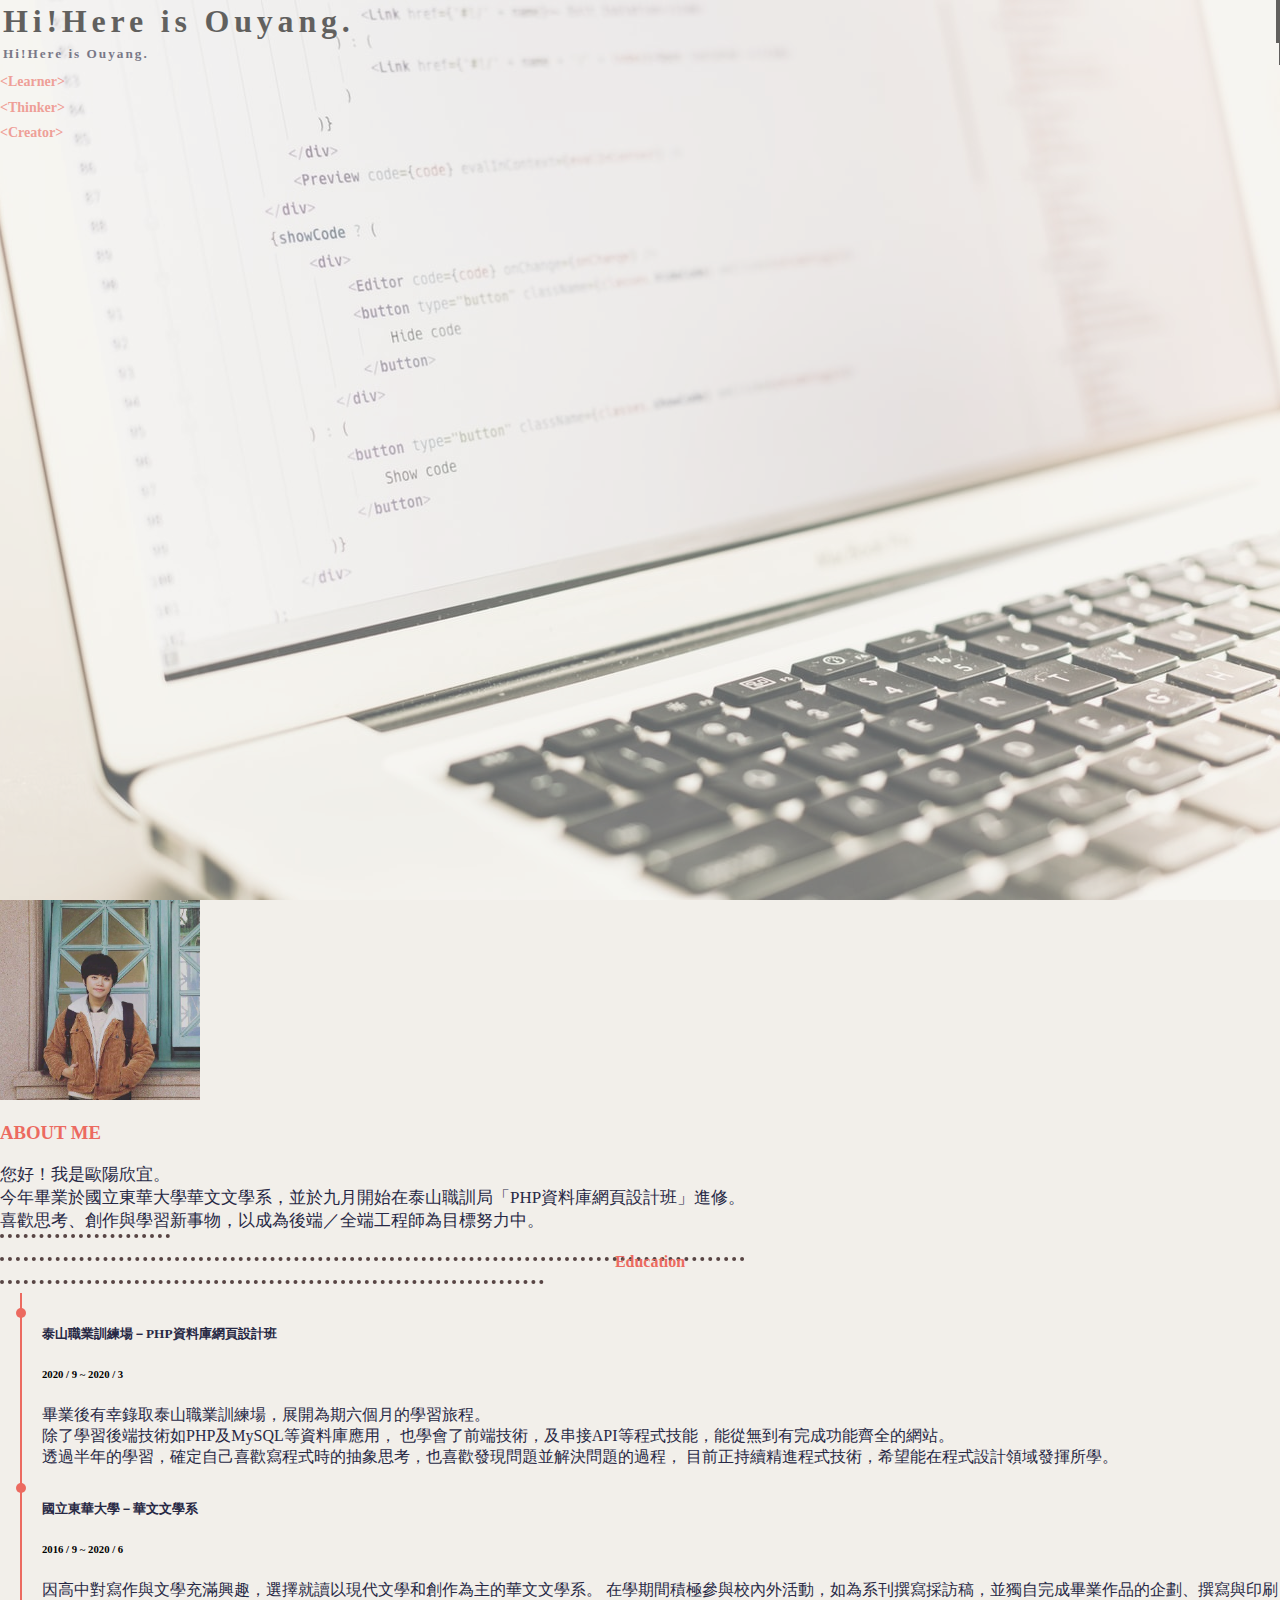
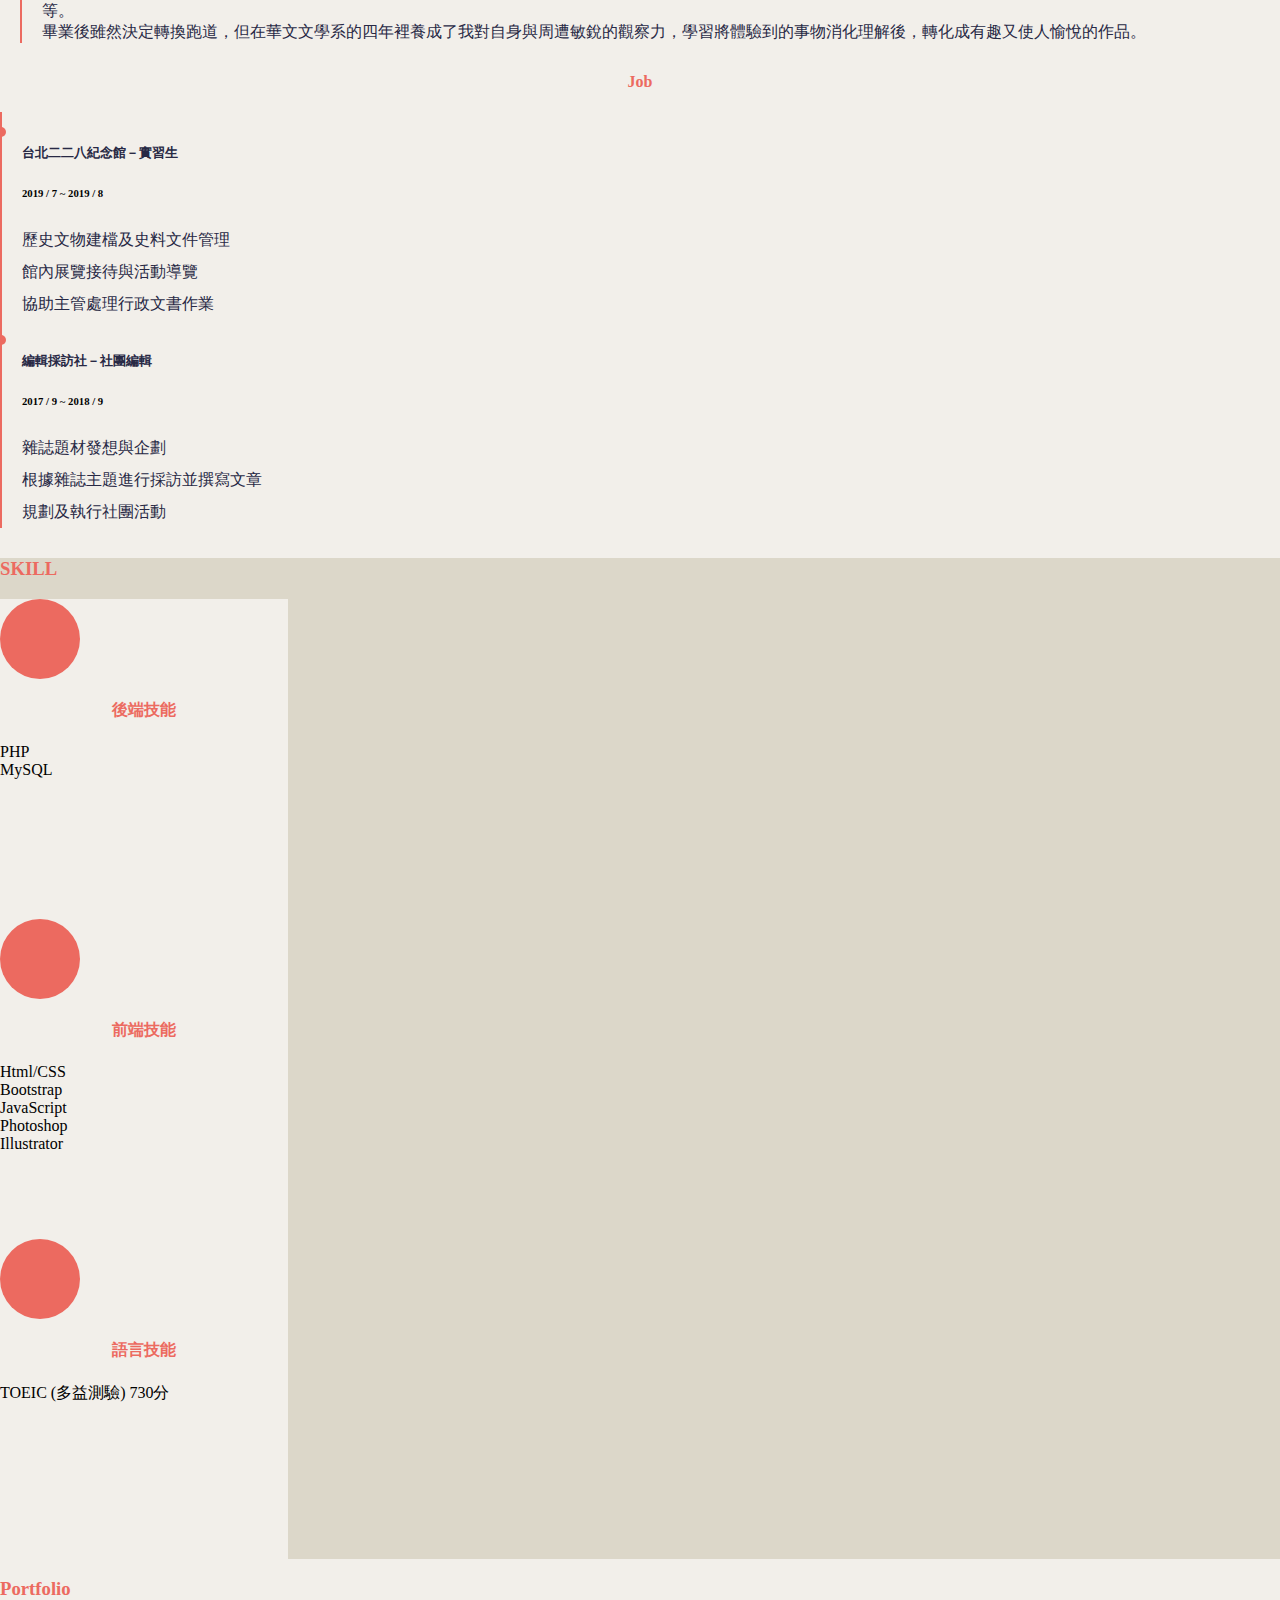
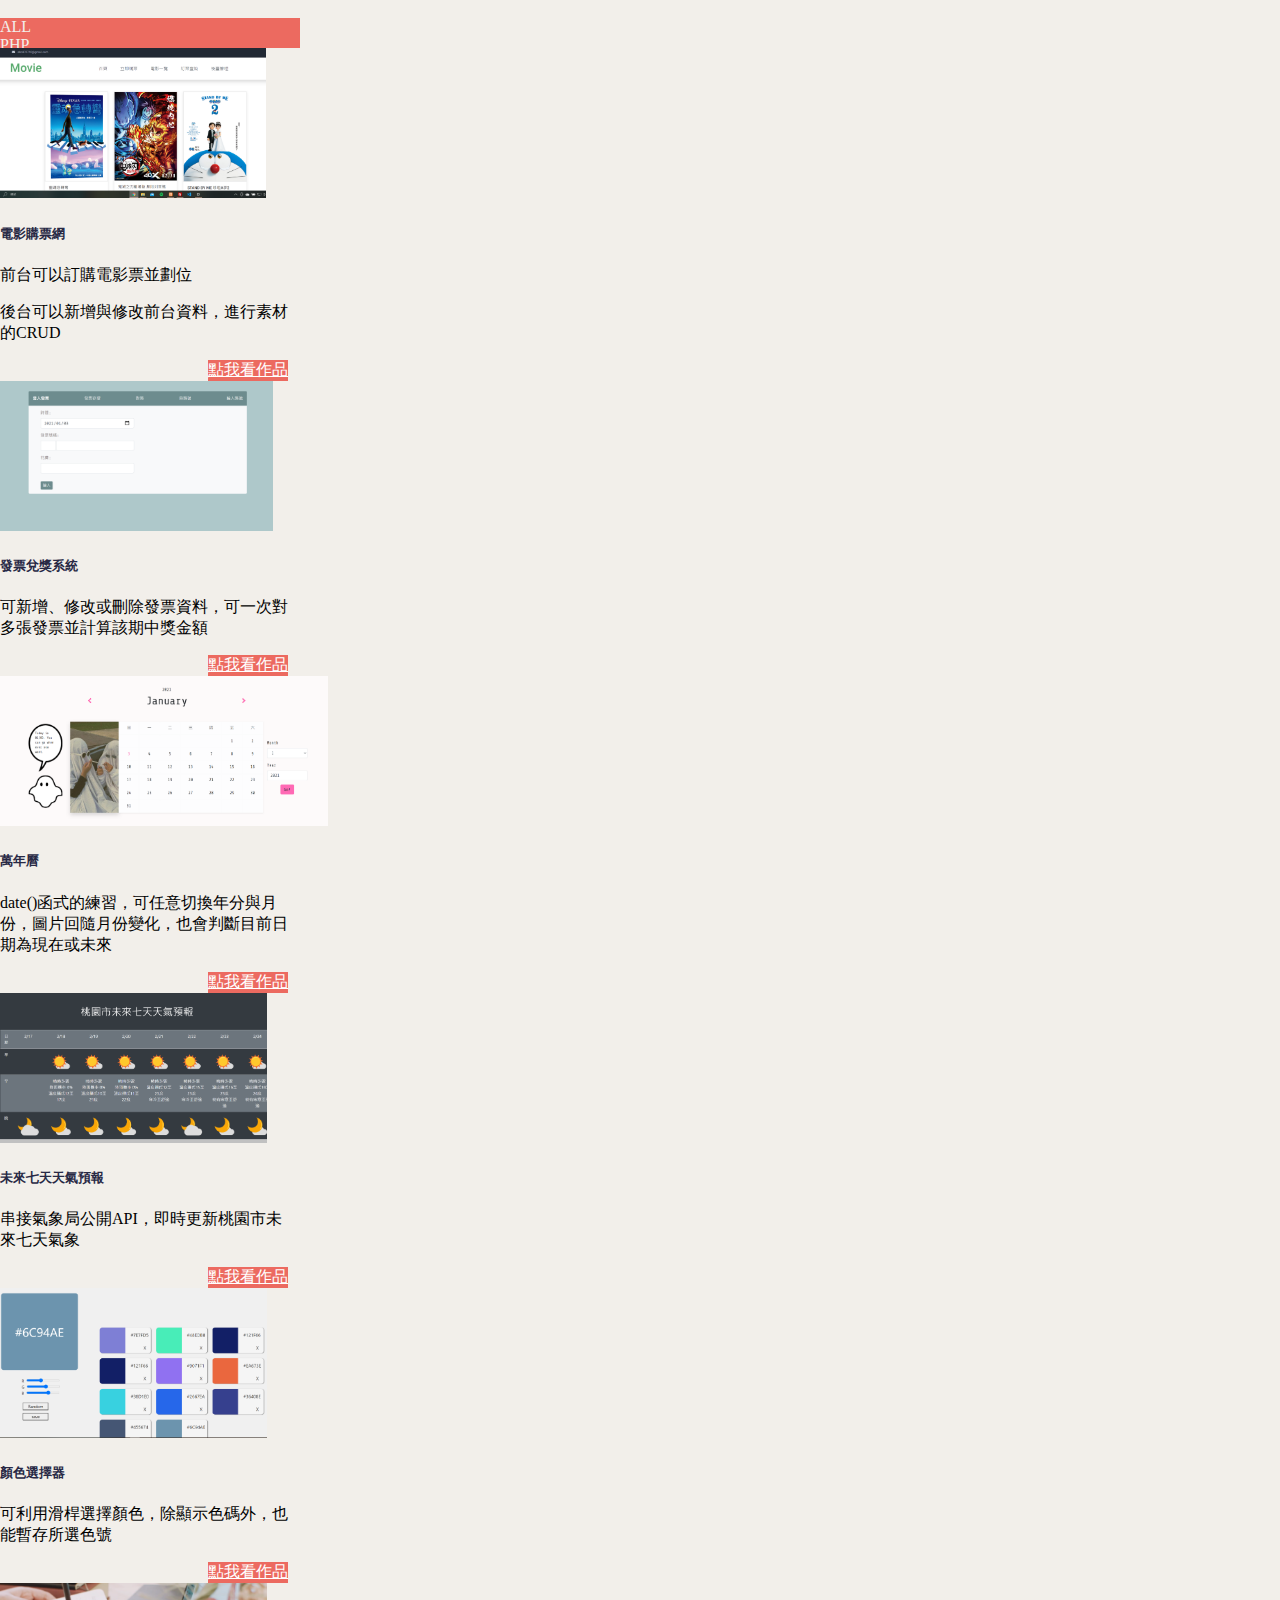
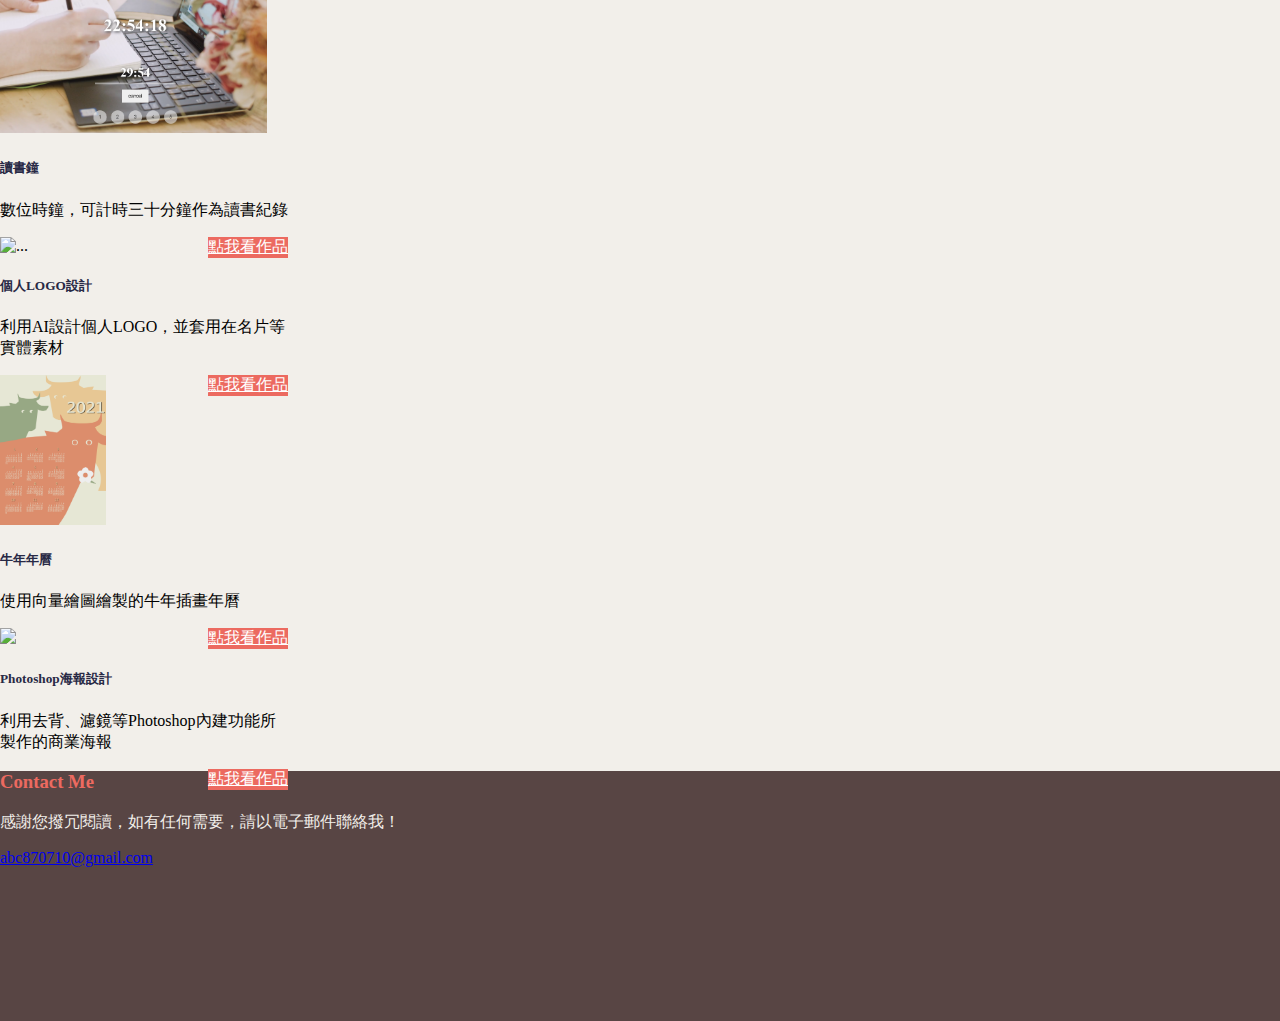
==== commit e16d044a: "更新作品集" ====
--- a/index.html
+++ b/index.html
@@ -254,7 +254,7 @@
                             <img src="img/a0.png" class="card-img-top" height="50%">
                             <div class="card-body bg-light">
                                 <h5 class="card-title">發票兌獎系統</h5>
-                                <p class="card-text">可新增、修改或刪除發票資料，可一次對多張發票並計算該其中獎金額</p>
+                                <p class="card-text">可新增、修改或刪除發票資料，可一次對多張發票並計算該期中獎金額</p>
                                 <a href="http://220.128.133.15/s1090411/invoice/"  target="_blank" class="btn ">點我看作品</a>
                             </div>
                         </div>
@@ -290,14 +290,14 @@
                                 <a href="https://abc90377.github.io/JShw/DigiClock/" class="btn " target="_blank">點我看作品</a>
                             </div>
                         </div>
-                        <!-- <div class="card otcard mb-5" style="width: 18rem;">
+                        <div class="card otcard mb-5" style="width: 18rem;">
                             <img src="img/logo.png" class="card-img-top" alt="...">
                             <div class="card-body bg-light">
                                 <h5 class="card-title">個人LOGO設計</h5>
-                                <p class="card-text">txt</p>
-                                <a href="" class="btn " target="_blank">點我看作品</a>
-                            </div>
-                        </div> -->
+                                <p class="card-text">利用AI設計個人LOGO，並套用在名片等實體素材</p>
+                                <a href="https://www.behance.net/gallery/113736859/_" class="btn " target="_blank">點我看作品</a>
+                            </div>
+                        </div>
                         <div class="card otcard mb-5" style="width: 18rem;">
                             <img src="img/cow.png" class="card-img-top" alt="...">
                             <div class="card-body bg-light">
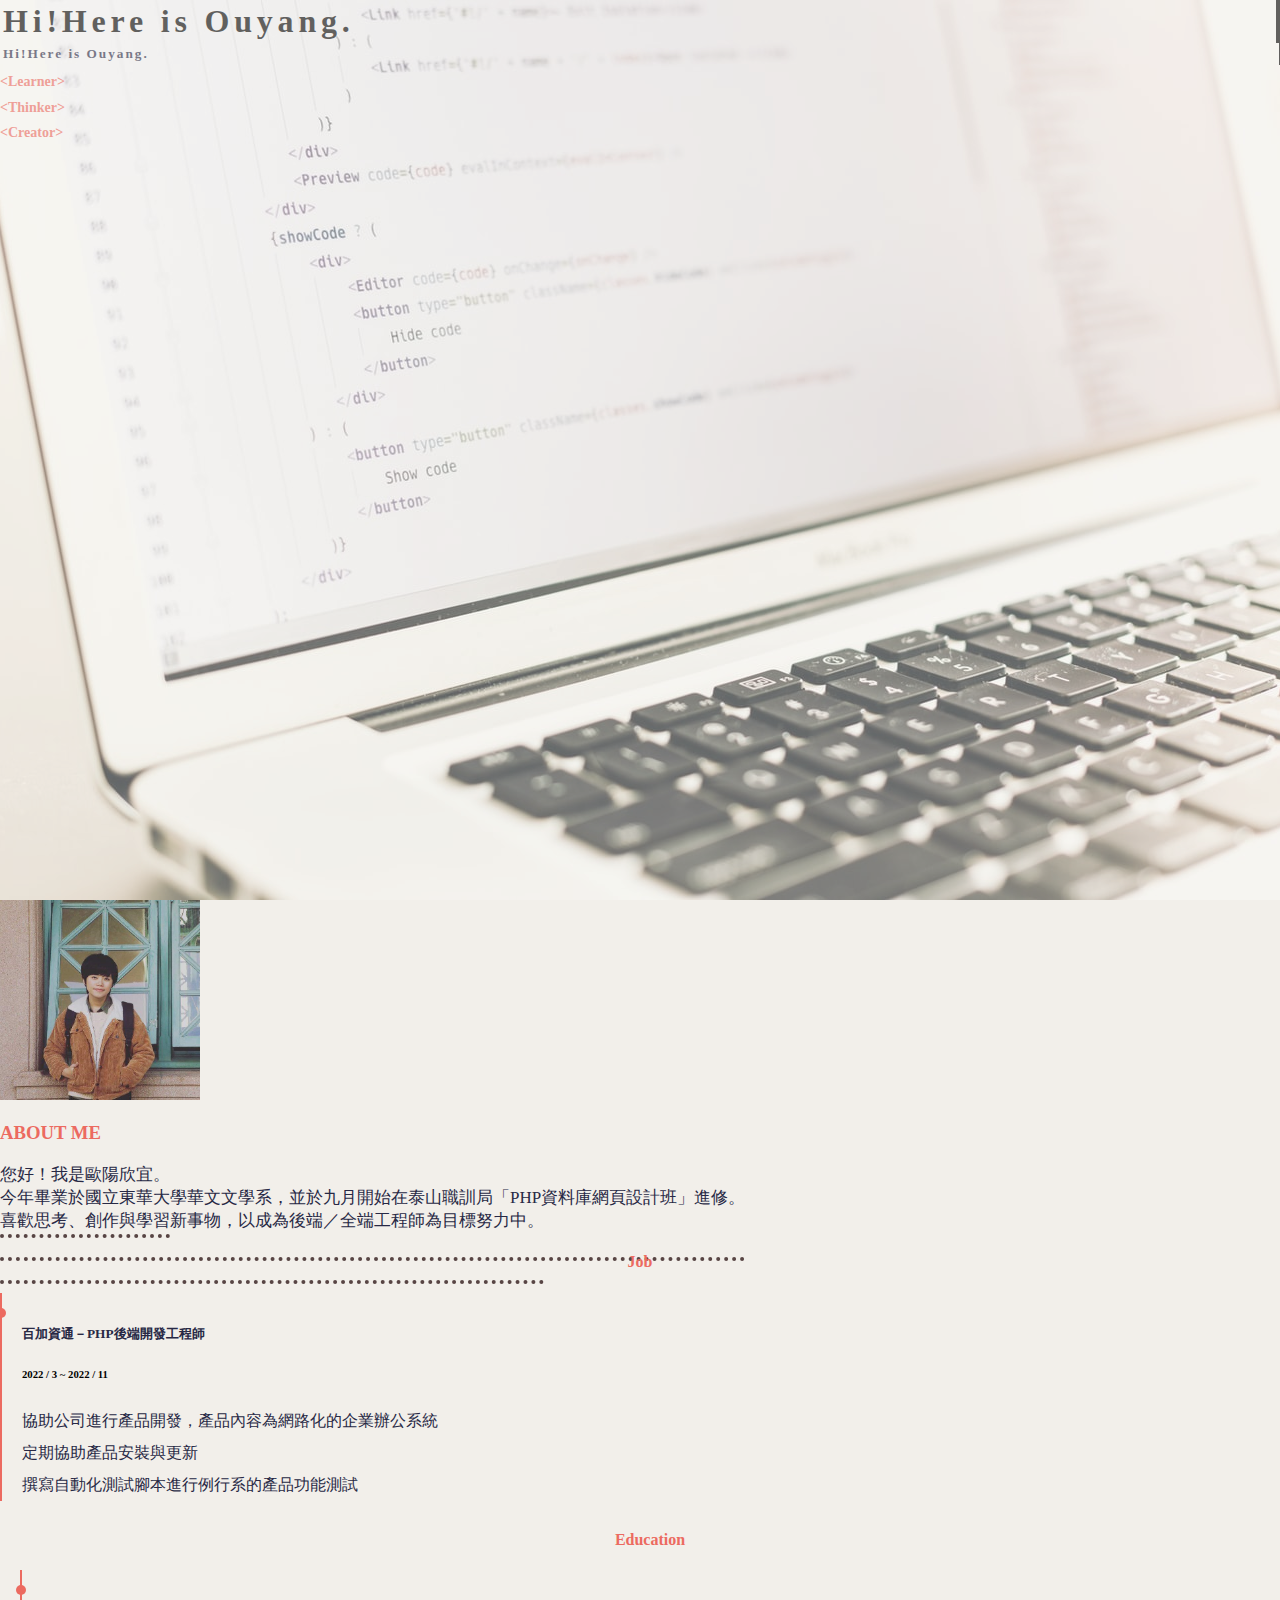
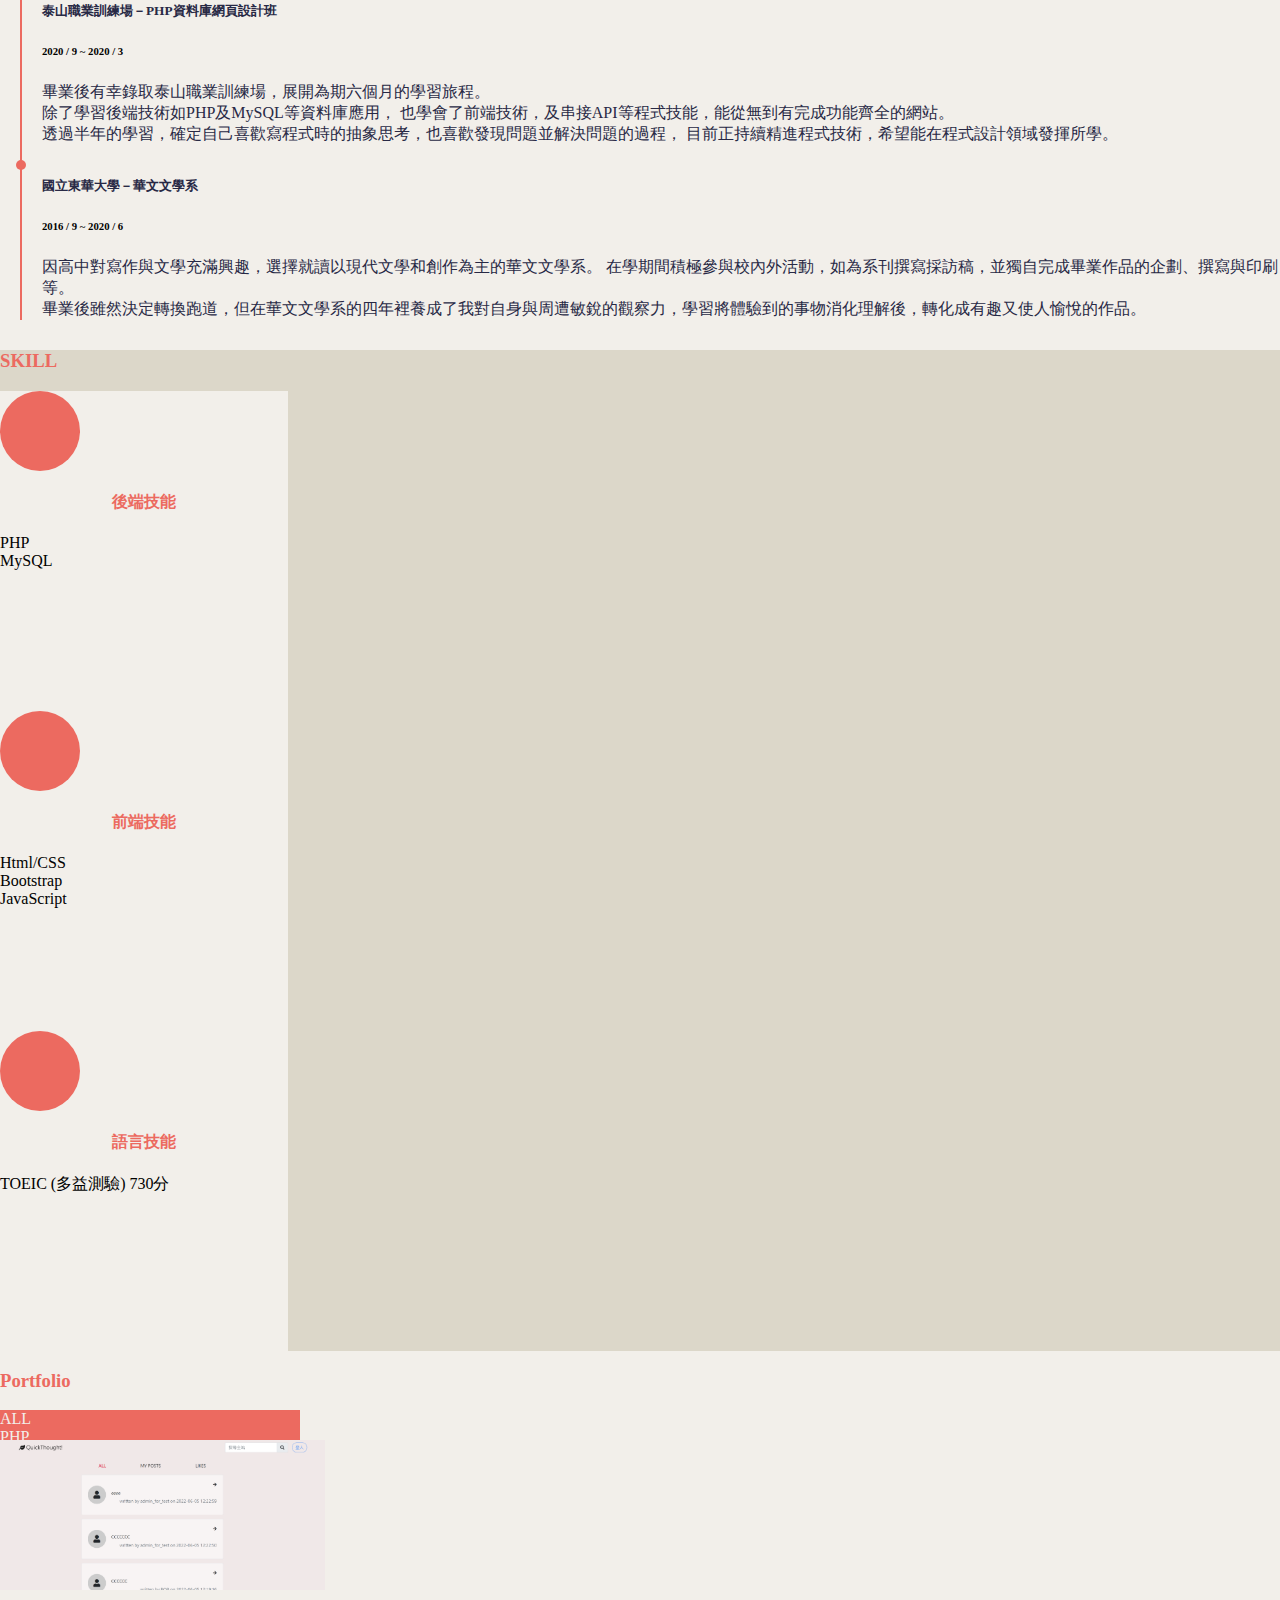
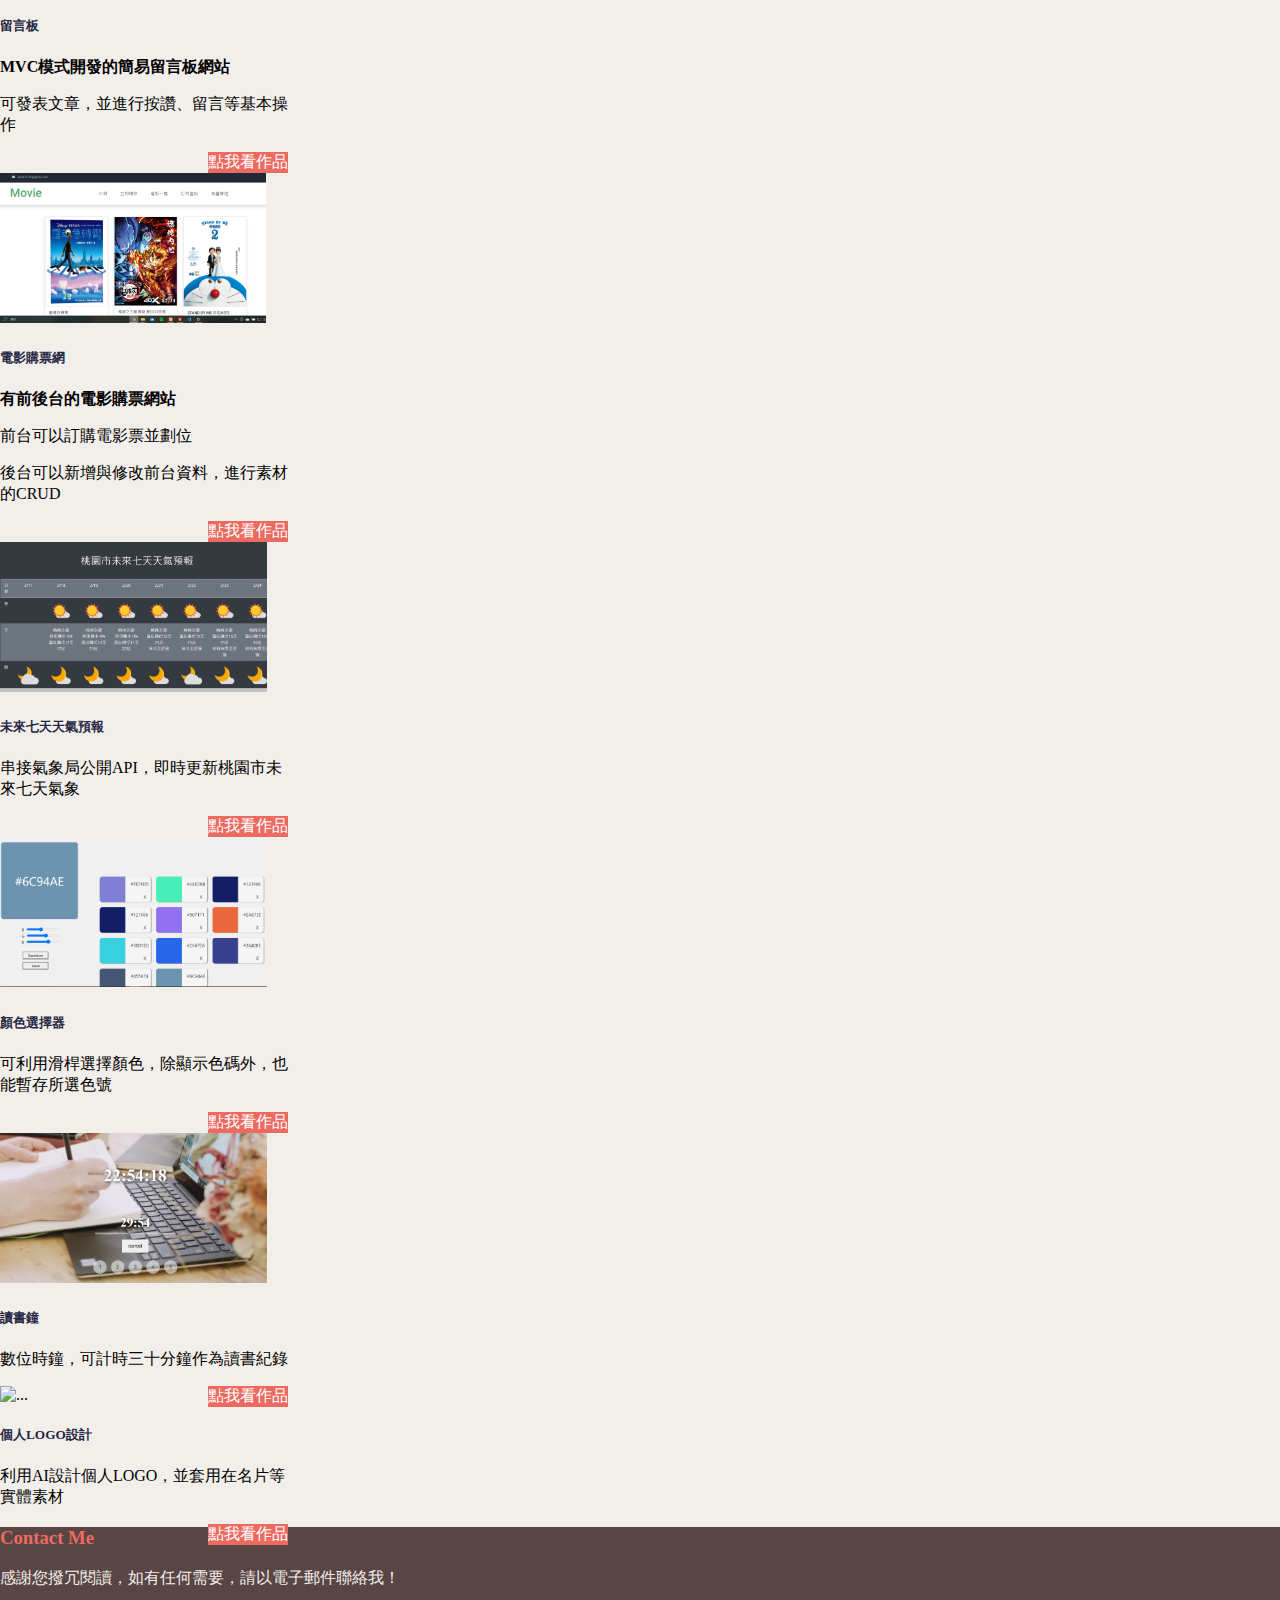
==== commit 784325b5: "履歷經驗修正" ====
--- a/index.html
+++ b/index.html
@@ -91,61 +91,52 @@
             </div>
 
             <div class="exp container">
-                <div class="expitem d-flex  flex-wrap">
-
-                    <div class="expedu col-12 mx-auto col-md-6 mb-5 d-flex flex-column">
-                        <h4 class="mb-3">Education</h4>
-                        <div class="eduline">
-                            <div class="expeduitem">
-                                <div class="dot"></div>
-                                <h5>泰山職業訓練場－PHP資料庫網頁設計班</h5>
-                                <h6 class="muted">2020 / 9 ~ 2020 / 3</h6>
-                                <span>畢業後有幸錄取泰山職業訓練場，展開為期六個月的學習旅程。<br>
-                                    除了學習後端技術如PHP及MySQL等資料庫應用， 也學會了前端技術，及串接API等程式技能，能從無到有完成功能齊全的網站。<br>
-                                    透過半年的學習，確定自己喜歡寫程式時的抽象思考，也喜歡發現問題並解決問題的過程， 目前正持續精進程式技術，希望能在程式設計領域發揮所學。</span>
-                            </div>
-                            <div class="expeduitem">
-                                <div class="dot"></div>
-                                <h5>國立東華大學－華文文學系</h5>
-                                <h6 class="muted">2016 / 9 ~ 2020 / 6</h6>
-                                <span>因高中對寫作與文學充滿興趣，選擇就讀以現代文學和創作為主的華文文學系。
-                                    在學期間積極參與校內外活動，如為系刊撰寫採訪稿，並獨自完成畢業作品的企劃、撰寫與印刷等。<br>
-                                    畢業後雖然決定轉換跑道，但在華文文學系的四年裡養成了我對自身與周遭敏銳的觀察力，學習將體驗到的事物消化理解後，轉化成有趣又使人愉悅的作品。</span>
-                            </div>
-                        </div>
-                    </div>
+                <div class="expitem d-flex flex-wrap">
                     <div class="expjob col-12 mx-auto col-md-6 mb-5 flex-column">
 
                         <h4 class="mb-3">Job</h4>
                         <div class="jobline">
 
                             <div class="expjobitem">
-
                                 <div class="dot"></div>
-                                <h5>台北二二八紀念館－實習生</h5>
-                                <h6 class="muted">2019 / 7 ~ 2019 / 8</h6>
-
-                                <span>歷史文物建檔及史料文件管理</span><br>
-                                <span>館內展覽接待與活動導覽</span><br>
-                                <span>協助主管處理行政文書作業</span>
-
-                            </div>
-                            <div class="expjobitem">
-                                <div class="dot"></div>
-                                <h5>編輯採訪社－社團編輯</h5>
-                                <h6 class="muted">2017 / 9 ~ 2018 / 9</h6>
-
-                                <span>雜誌題材發想與企劃</span><br>
-                                <span>根據雜誌主題進行採訪並撰寫文章</span><br>
-                                <span>規劃及執行社團活動</span>
-
-                            </div>
-                        </div>
-                    </div>
-                </div>
-
-
-
+                                <h5>百加資通－PHP後端開發工程師</h5>
+                                <h6 class="muted">2022 / 3 ~ 2022 / 11</h6>
+
+                                <span>協助公司進行產品開發，產品內容為網路化的企業辦公系統</span><br>
+                                <span>定期協助產品安裝與更新</span><br>
+                                <span>撰寫自動化測試腳本進行例行系的產品功能測試</span>
+
+                            </div>
+
+                        </div>
+                    </div>
+
+
+                </div>
+            </div>
+
+            <div class="exp container">
+                <div class="expedu col-12 mx-auto col-md-6 mb-5 d-flex flex-column">
+                    <h4 class="mb-3">Education</h4>
+                    <div class="eduline">
+                        <div class="expeduitem">
+                            <div class="dot"></div>
+                            <h5>泰山職業訓練場－PHP資料庫網頁設計班</h5>
+                            <h6 class="muted">2020 / 9 ~ 2020 / 3</h6>
+                            <span>畢業後有幸錄取泰山職業訓練場，展開為期六個月的學習旅程。<br>
+                                除了學習後端技術如PHP及MySQL等資料庫應用， 也學會了前端技術，及串接API等程式技能，能從無到有完成功能齊全的網站。<br>
+                                透過半年的學習，確定自己喜歡寫程式時的抽象思考，也喜歡發現問題並解決問題的過程， 目前正持續精進程式技術，希望能在程式設計領域發揮所學。</span>
+                        </div>
+                        <div class="expeduitem">
+                            <div class="dot"></div>
+                            <h5>國立東華大學－華文文學系</h5>
+                            <h6 class="muted">2016 / 9 ~ 2020 / 6</h6>
+                            <span>因高中對寫作與文學充滿興趣，選擇就讀以現代文學和創作為主的華文文學系。
+                                在學期間積極參與校內外活動，如為系刊撰寫採訪稿，並獨自完成畢業作品的企劃、撰寫與印刷等。<br>
+                                畢業後雖然決定轉換跑道，但在華文文學系的四年裡養成了我對自身與周遭敏銳的觀察力，學習將體驗到的事物消化理解後，轉化成有趣又使人愉悅的作品。</span>
+                        </div>
+                    </div>
+                </div>
             </div>
         </div>
 
@@ -176,8 +167,6 @@
                                 <li>Html/CSS</li>
                                 <li>Bootstrap</li>
                                 <li>JavaScript</li>
-                                <li>Photoshop</li>
-                                <li>Illustrator</li>
                             </div>
                         </div>
                     </div>
@@ -242,36 +231,52 @@
                     </div>
                     <div class="row d-flex justify-content-around flex-wrap">
                         <div class="card phpcard mb-5" style="width: 18rem;">
+                            <img src="img/MVC_quickThought.png" class="card-img-top" height="50%">
+                            <div class="card-body bg-light">
+                                <h5 class="card-title">留言板</h5>
+                                <b class="card-text">MVC模式開發的簡易留言板網站</b>
+                                <p class="card-text">可發表文章，並進行按讚、留言等基本操作</p>
+                                <a href="https://github.com/abc90377/mvc_commentPostSite" target="_blank"
+                                    class="text-decoration-none"><i class="fa fa-brands fa-github"></i></a>
+                                <a href="http://joanneouyang.tw/quickThought/" target="_blank" class="btn ">點我看作品</a>
+                            </div>
+                        </div>
+                        <div class="card phpcard mb-5" style="width: 18rem;">
                             <img src="img/movieweb.png" class="card-img-top" height="50%">
                             <div class="card-body bg-light">
                                 <h5 class="card-title">電影購票網</h5>
+                                <b class="card-text">有前後台的電影購票網站</b>
                                 <p class="card-text">前台可以訂購電影票並劃位</p>
                                 <p class="card-text">後台可以新增與修改前台資料，進行素材的CRUD</p>
-                                <a href="http://220.128.133.15/s1090411/movie_website/index.php"  target="_blank" class="btn ">點我看作品</a>
-                            </div>
-                        </div>
-                        <div class="card phpcard mb-5" style="width: 18rem;">
+                                <a href="https://github.com/abc90377/Movie_website" target="_blank"
+                                    class="text-decoration-none"><i class="fa fa-brands fa-github"></i></a>
+                                <a href="httpㄋ://220.128.133.15/s1090411/movie_website/index.php" target="_blank"
+                                    class="btn ">點我看作品</a>
+                            </div>
+                        </div>
+                        <!-- <div class="card phpcard mb-5" style="width: 18rem;">
                             <img src="img/a0.png" class="card-img-top" height="50%">
                             <div class="card-body bg-light">
                                 <h5 class="card-title">發票兌獎系統</h5>
                                 <p class="card-text">可新增、修改或刪除發票資料，可一次對多張發票並計算該期中獎金額</p>
                                 <a href="http://220.128.133.15/s1090411/invoice/"  target="_blank" class="btn ">點我看作品</a>
                             </div>
-                        </div>
-                        <div class="card phpcard mb-5" style="width: 18rem;">
+                        </div> -->
+                        <!-- <div class="card phpcard mb-5" style="width: 18rem;">
                             <img src="img/a1.png" class="card-img-top"   height="50%">
                             <div class="card-body bg-light">
                                 <h5 class="card-title">萬年曆</h5>
                                 <p class="card-text">date()函式的練習，可任意切換年分與月份，圖片回隨月份變化，也會判斷目前日期為現在或未來</p>
                                 <a href="http://220.128.133.15/s1090411/calendar/" class="btn " target="_blank">點我看作品</a>
                             </div>
-                        </div>
+                        </div> -->
                         <div class="card fecard mb-5" style="width: 18rem;">
                             <img src="img/weatherAPI.png" class="card-img-top" alt="...">
                             <div class="card-body bg-light">
                                 <h5 class="card-title">未來七天天氣預報</h5>
                                 <p class="card-text">串接氣象局公開API，即時更新桃園市未來七天氣象</p>
-                                <a href="http://220.128.133.15/s1090411/weatherAPI/" class="btn " target="_blank">點我看作品</a>
+                                <a href="http://220.128.133.15/s1090411/weatherAPI/" class="btn "
+                                    target="_blank">點我看作品</a>
                             </div>
                         </div>
                         <div class="card fecard mb-5" style="width: 18rem;">
@@ -279,7 +284,8 @@
                             <div class="card-body bg-light">
                                 <h5 class="card-title">顏色選擇器</h5>
                                 <p class="card-text">可利用滑桿選擇顏色，除顯示色碼外，也能暫存所選色號</p>
-                                <a href="https://abc90377.github.io/JShw/ColorSelector/" class="btn " target="_blank">點我看作品</a>
+                                <a href="https://abc90377.github.io/JShw/ColorSelector/" class="btn "
+                                    target="_blank">點我看作品</a>
                             </div>
                         </div>
                         <div class="card fecard mb-5" style="width: 18rem;">
@@ -287,7 +293,8 @@
                             <div class="card-body bg-light">
                                 <h5 class="card-title">讀書鐘</h5>
                                 <p class="card-text">數位時鐘，可計時三十分鐘作為讀書紀錄</p>
-                                <a href="https://abc90377.github.io/JShw/DigiClock/" class="btn " target="_blank">點我看作品</a>
+                                <a href="https://abc90377.github.io/JShw/DigiClock/" class="btn "
+                                    target="_blank">點我看作品</a>
                             </div>
                         </div>
                         <div class="card otcard mb-5" style="width: 18rem;">
@@ -295,25 +302,26 @@
                             <div class="card-body bg-light">
                                 <h5 class="card-title">個人LOGO設計</h5>
                                 <p class="card-text">利用AI設計個人LOGO，並套用在名片等實體素材</p>
-                                <a href="https://www.behance.net/gallery/113736859/_" class="btn " target="_blank">點我看作品</a>
-                            </div>
-                        </div>
-                        <div class="card otcard mb-5" style="width: 18rem;">
+                                <a href="https://www.behance.net/gallery/113736859/_" class="btn "
+                                    target="_blank">點我看作品</a>
+                            </div>
+                        </div>
+                        <!-- <div class="card otcard mb-5" style="width: 18rem;">
                             <img src="img/cow.png" class="card-img-top" alt="...">
                             <div class="card-body bg-light">
                                 <h5 class="card-title">牛年年曆</h5>
                                 <p class="card-text">使用向量繪圖繪製的牛年插畫年曆</p>
                                 <a href="https://www.behance.net/gallery/113701977/_" class="btn " target="_blank">點我看作品</a>
                             </div>
-                        </div>
-                        <div class="card otcard mb-5" style="width: 18rem;">
+                        </div> -->
+                        <!-- <div class="card otcard mb-5" style="width: 18rem;">
                             <img src="img/HW3.jpg" class="card-img-top" height="80%">
                             <div class="card-body bg-light">
                                 <h5 class="card-title">Photoshop海報設計</h5>
                                 <p class="card-text">利用去背、濾鏡等Photoshop內建功能所製作的商業海報</p>
                                 <a href="https://www.behance.net/gallery/113701463/Photoshop" class="btn " target="_blank">點我看作品</a>
                             </div>
-                        </div>
+                        </div> -->
 
                     </div>
                 </div>
@@ -323,7 +331,8 @@
                     <h3 class="text-center mx-auto pt-5 pb-3">Contact Me</h3>
                     <p class="text-center" style="color: #F2EFEA;">感謝您撥冗閱讀，如有任何需要，請以電子郵件聯絡我！</p>
                     <p class="text-center" style="color: #F2EFEA;"><i class="fa fa-envelope mx-2"></i>
-                        <a class="navbar-sm-brand text-light text-decoration-none" href="mailto:abc870710@gmail.com">abc870710@gmail.com</a>
+                        <a class="navbar-sm-brand text-light text-decoration-none"
+                            href="mailto:abc870710@gmail.com">abc870710@gmail.com</a>
                     </p>
 
                 </div>
--- a/style.css
+++ b/style.css
@@ -1,208 +1,243 @@
-body{margin:0;
-    background-color:#F2EFEA;}
-.banner{
-    width :100vw;
-    height :100vh;
+body {
+    margin: 0;
+    background-color: #F2EFEA;
+}
+
+.banner {
+    width: 100vw;
+    height: 100vh;
     max-width: 100%;
     box-sizing: border-box;
     background-image: url("img/banner.jpg");
     overflow: hidden;
-    background-size:cover;
+    background-size: cover;
     background-position: center;
     background-attachment: fixed;
     background-repeat: no-repeat;
     position: relative;
 
 }
-.bannerfilter{
+
+.bannerfilter {
     position: absolute;
-    top: 0; left: 0;
-    width: 100%; height: 100%;
-    background-color:#F2EFEA;
+    top: 0;
+    left: 0;
+    width: 100%;
+    height: 100%;
+    background-color: #F2EFEA;
     opacity: 0.4;
     z-index: 100;
 
 }
-.typeflex-column{
+
+.typeflex-column {
     z-index: 900;
 }
 
-.navbar{
-    background-color:#584544;
-    height:10vh;
-    width:100vw;
+.navbar {
+    background-color: #584544;
+    height: 10vh;
+    width: 100vw;
     max-width: 100%;
-    position:sticky;
-    top:0px;
+    position: sticky;
+    top: 0px;
     z-index: 99;
     font-size: 15pt;
     transition: 1000ms ease;
 }
 
-#navbarNav{
-    background-color:transparent;
-
-}
+#navbarNav {
+    background-color: transparent;
+
+}
+
 @media screen and (max-width: 992px) {
     #navbarNav {
-      background-color:#584544;
-    }
-  }
-
-  
+        background-color: #584544;
+    }
+}
+
+
 .navbar-collapse {
-    
+
     padding: 5px;
 }
 
 .nav-link {
     color: #F2EFEA !important;
-    }
-    .navbar-light .navbar-brand {
-        color: #F2EFEA !important;
-    }
-h3{
-color:#EC6A60;
-font-weight: bolder;
-}
-h4{
-    color:#EC6A60;
-    font-weight: bolder;  
+}
+
+.navbar-light .navbar-brand {
+    color: #F2EFEA !important;
+}
+
+h3 {
+    color: #EC6A60;
+    font-weight: bolder;
+}
+
+h4 {
+    color: #EC6A60;
+    font-weight: bolder;
     text-align: center;
 }
-.ibg{
-    background-color:#EC6A60;
-    height:80px;
+
+.ibg {
+    background-color: #EC6A60;
+    height: 80px;
     width: 80px;
     text-align: center;
     display: flex;
     justify-content: center;
     border-radius: 50%;
 }
-.skill i{
-    
-    color:#F2EFEA;
-font-size: 40px;
-    margin:auto ;
-}
-.navbar-toggler{
-    background-color:#F2EFEA;
-
-}
-.nav-link{
-    color:#F2EFEA!important; 
-    
-}
-
-.aboutMe span{
-    color:#282945;
-
-}
-.AMtxt{
-    color:#282945;
+
+.skill i {
+
+    color: #F2EFEA;
+    font-size: 40px;
+    margin: auto;
+}
+
+.navbar-toggler {
+    background-color: #F2EFEA;
+
+}
+
+.nav-link {
+    color: #F2EFEA !important;
+
+}
+
+.aboutMe span {
+    color: #282945;
+
+}
+
+.AMtxt {
+    color: #282945;
     padding-bottom: 50px;
     border-bottom: dotted #584544 4px;
     font-weight: 500;
-    
-}
-.aboutMe{
-    background:#F2EFEA;
-    
-}
-.skill{
-    background-color:#Dcd7c9;
-}
-
-.skill .card-body{
-    padding:0;
-}
-.skill .card{
-    height:20rem;
-}
-.card{
-    background:#F2EFEA;
-
-}
-.portfolio{
-    background:#F2EFEA;
-    
-}
-.choose{
-    background-color:#EC6A60;
-    color:#F2EFEA;
+
+}
+
+.aboutMe {
+    background: #F2EFEA;
+
+}
+
+.skill {
+    background-color: #Dcd7c9;
+}
+
+.skill .card-body {
+    padding: 0;
+}
+
+.skill .card {
+    height: 20rem;
+}
+
+.card {
+    background: #F2EFEA;
+
+}
+
+.portfolio {
+    background: #F2EFEA;
+
+}
+
+.choose {
+    background-color: #EC6A60;
+    color: #F2EFEA;
     height: 30px;
     width: 300px;
 }
+
 .btnchoose {
     cursor: pointer;
 }
-.footer{
-    background-color:#584544;
-    height:250px;
-}
-
-.cimg{
+
+.footer {
+    background-color: #584544;
+    height: 250px;
+}
+
+.cimg {
     flex-shrink: 0;
 }
 
 
 
 
-  
-  
-.txtsm{
-
-font-size: 14px;
-color:#EC6A60;
-animation: txtsm 6s ease;
-z-index: 10000;
-}
+
+
+.txtsm {
+
+    font-size: 14px;
+    color: #EC6A60;
+    animation: txtsm 6s ease;
+    z-index: 10000;
+}
+
 @keyframes txtsm {
-    from { opacity: 0 }
-    to { opacity: 1 }
-  }
-.expedu{
-    
+    from {
+        opacity: 0
+    }
+
+    to {
+        opacity: 1
+    }
+}
+
+.expedu {
+
     padding-left: 20px;
     margin-bottom: 30px;
 }
-.jobline{
+
+.jobline {
     border-left: solid #EC6A60 2px;
     padding-left: 20px;
     margin-bottom: 30px;
 }
-.eduline{
+
+.eduline {
     border-left: solid #EC6A60 2px;
     padding-left: 20px;
     margin-bottom: 30px;
 }
-.ch{
-    position:absolute;
+
+.ch {
+    position: absolute;
     display: block;
     width: 100%;
     height: 100%;
     opacity: 0;
     top: 0;
-    left:0;
-    background-color: #EC6A60 ;
+    left: 0;
+    background-color: #EC6A60;
     transition: all 0.3s;
 }
-.cardtxt{
+
+.cardtxt {
     font-size: 30px;
     position: absolute;
-    
-    color:#282945;
+
+    color: #282945;
     text-align: center;
     height: 100%;
     width: 100%;
     display: flex;
-    align-items:center;
+    align-items: center;
     justify-content: center;
 
 }
 
-#popbg{
-    display:none;
+#popbg {
+    display: none;
     position: fixed;
     top: 0;
     left: 0;
@@ -214,125 +249,164 @@
     z-index: 9999;
     opacity: 0.5;
 }
-#pop{
+
+#pop {
     font-size: 16px;
-    display:none;
+    display: none;
     /* height: 70vh;
     width: 70vw; */
-    
-    top:20%;
+
+    top: 20%;
     bottom: 20%;
-    left:20%; 
-    right:20%;
+    left: 20%;
+    right: 20%;
 
 
     position: fixed;
     box-shadow: -0.5px 0.5px 4px #a9a9a9;
     border-radius: 5px;
-    
-    background-color:#fafafa;
+
+    background-color: #fafafa;
     opacity: 1;
     z-index: 10000;
 }
-.closeicon{
-    font-size:30pt;
+
+.closeicon {
+    font-size: 30pt;
     display: flex;
     width: 100%;
     max-height: 50px;
     padding: 5px;
     margin: 0;
-    color:#EC6A60  ;
-}
-.fa-window-close{
+    color: #EC6A60;
+}
+
+.fa-window-close {
     cursor: pointer;
     z-index: 1000;
 }
-.dot{
+
+.dot {
     width: 10px;
     height: 10px;
     border-radius: 50%;
-    background: #EC6A60 ;
+    background: #EC6A60;
     position: relative;
     top: 15px;
     left: -26px;
 }
-h5{
+
+h5 {
     font-weight: 600;
     color: #282945;
 }
-.expjob span{
+
+.expjob span {
     line-height: 2rem;
 }
 
-.cbox{
+.cbox {
     cursor: pointer;
     position: relative;
 }
-.cboxcover{
+
+.cboxcover {
     position: absolute;
-    top: 0; left: 0;
-    width: 100%; height: 100%;
-    background-color:#Dcd7c9;
-    opacity:1;
-    
-}
-.popcontainer{
+    top: 0;
+    left: 0;
+    width: 100%;
+    height: 100%;
+    background-color: #Dcd7c9;
+    opacity: 1;
+
+}
+
+.popcontainer {
     position: absolute;
-    top: 0; left: 0;
-    width: 100%; height: 100%;
-}
-
-.card:hover .cboxcover{
-    
+    top: 0;
+    left: 0;
+    width: 100%;
+    height: 100%;
+}
+
+.card:hover .cboxcover {
+
     transition: 1s;
     transition-timing-function: ease-out;
-    opacity:0.5;   
-}
-.navsh{
+    opacity: 0.5;
+}
+
+.navsh {
     opacity: 1;
     height: 0;
 }
-.type_effect ,.type_effect_sm {
+
+.type_effect,
+.type_effect_sm {
     padding: 3px;
-    overflow: hidden; /* Ensures the content is not revealed until the animation */
-    border-right: .15em solid rgb(0, 0, 0); /* The typwriter cursor */
-    white-space: nowrap; /* Keeps the content on a single line */
-    margin: 0 auto; /* Gives that scrolling effect as the typing happens */
-    letter-spacing: .15em; /* Adjust as needed */
+    overflow: hidden;
+    /* Ensures the content is not revealed until the animation */
+    border-right: .15em solid rgb(0, 0, 0);
+    /* The typwriter cursor */
+    white-space: nowrap;
+    /* Keeps the content on a single line */
+    margin: 0 auto;
+    /* Gives that scrolling effect as the typing happens */
+    letter-spacing: .15em;
+    /* Adjust as needed */
     z-index: 100000000;
-    animation: 
-      typing 3s steps(30, end),
-      blink-caret .5s step-end infinite;
-  }
-  .btn{
-      background-color: #EC6A60;
-      color:white;
-  }
-  .card .btn{
-float: right;
-  }
-  .card img{
-      object-fit: cover;
-      height:150px;
-  }
-  
-  /* The typing effect */
-  @keyframes typing {
-    from { width: 0 }
-    to { width: 100% }
-  }
-  
-  /* The typewriter cursor effect */
-  @keyframes blink-caret {
-    from, to { border-color: transparent }
-    50% { border-color: rgb(0, 0, 0); }
-  }
-
-
-
-
-
-
-
-
-
+    animation:
+        typing 3s steps(30, end),
+        blink-caret .5s step-end infinite;
+}
+
+.btn {
+    background-color: #EC6A60;
+    color: white;
+}
+
+.card .btn {
+    float: right;
+}
+
+.card img {
+    object-fit: cover;
+    height: 150px;
+}
+
+/* The typing effect */
+@keyframes typing {
+    from {
+        width: 0
+    }
+
+    to {
+        width: 100%
+    }
+}
+
+/* The typewriter cursor effect */
+@keyframes blink-caret {
+
+    from,
+    to {
+        border-color: transparent
+    }
+
+    50% {
+        border-color: rgb(0, 0, 0);
+    }
+}
+
+.fa-github {
+    cursor: pointer;
+    font-size: 20pt;
+}
+
+.fa-github:hover {
+    color: #EC6A60;
+}
+a {
+    text-decoration: none;
+    color: #584544;
+  }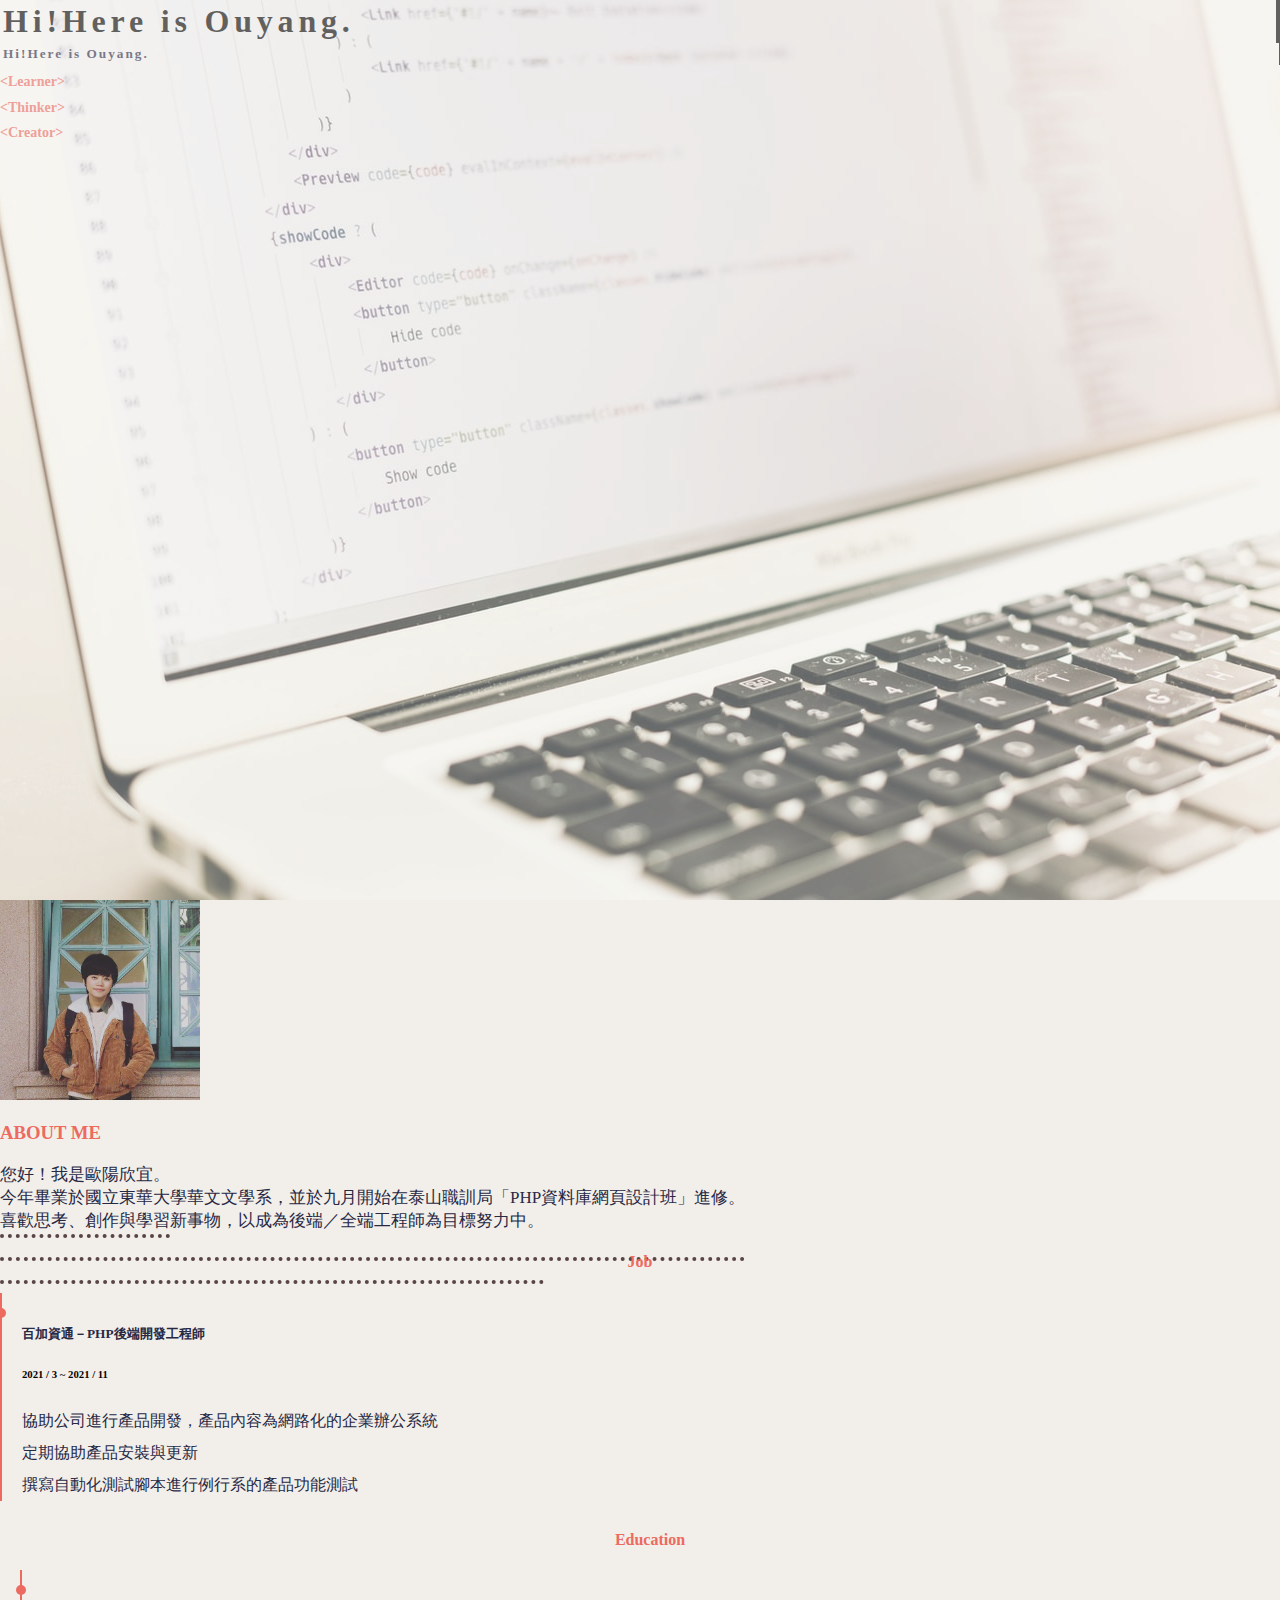
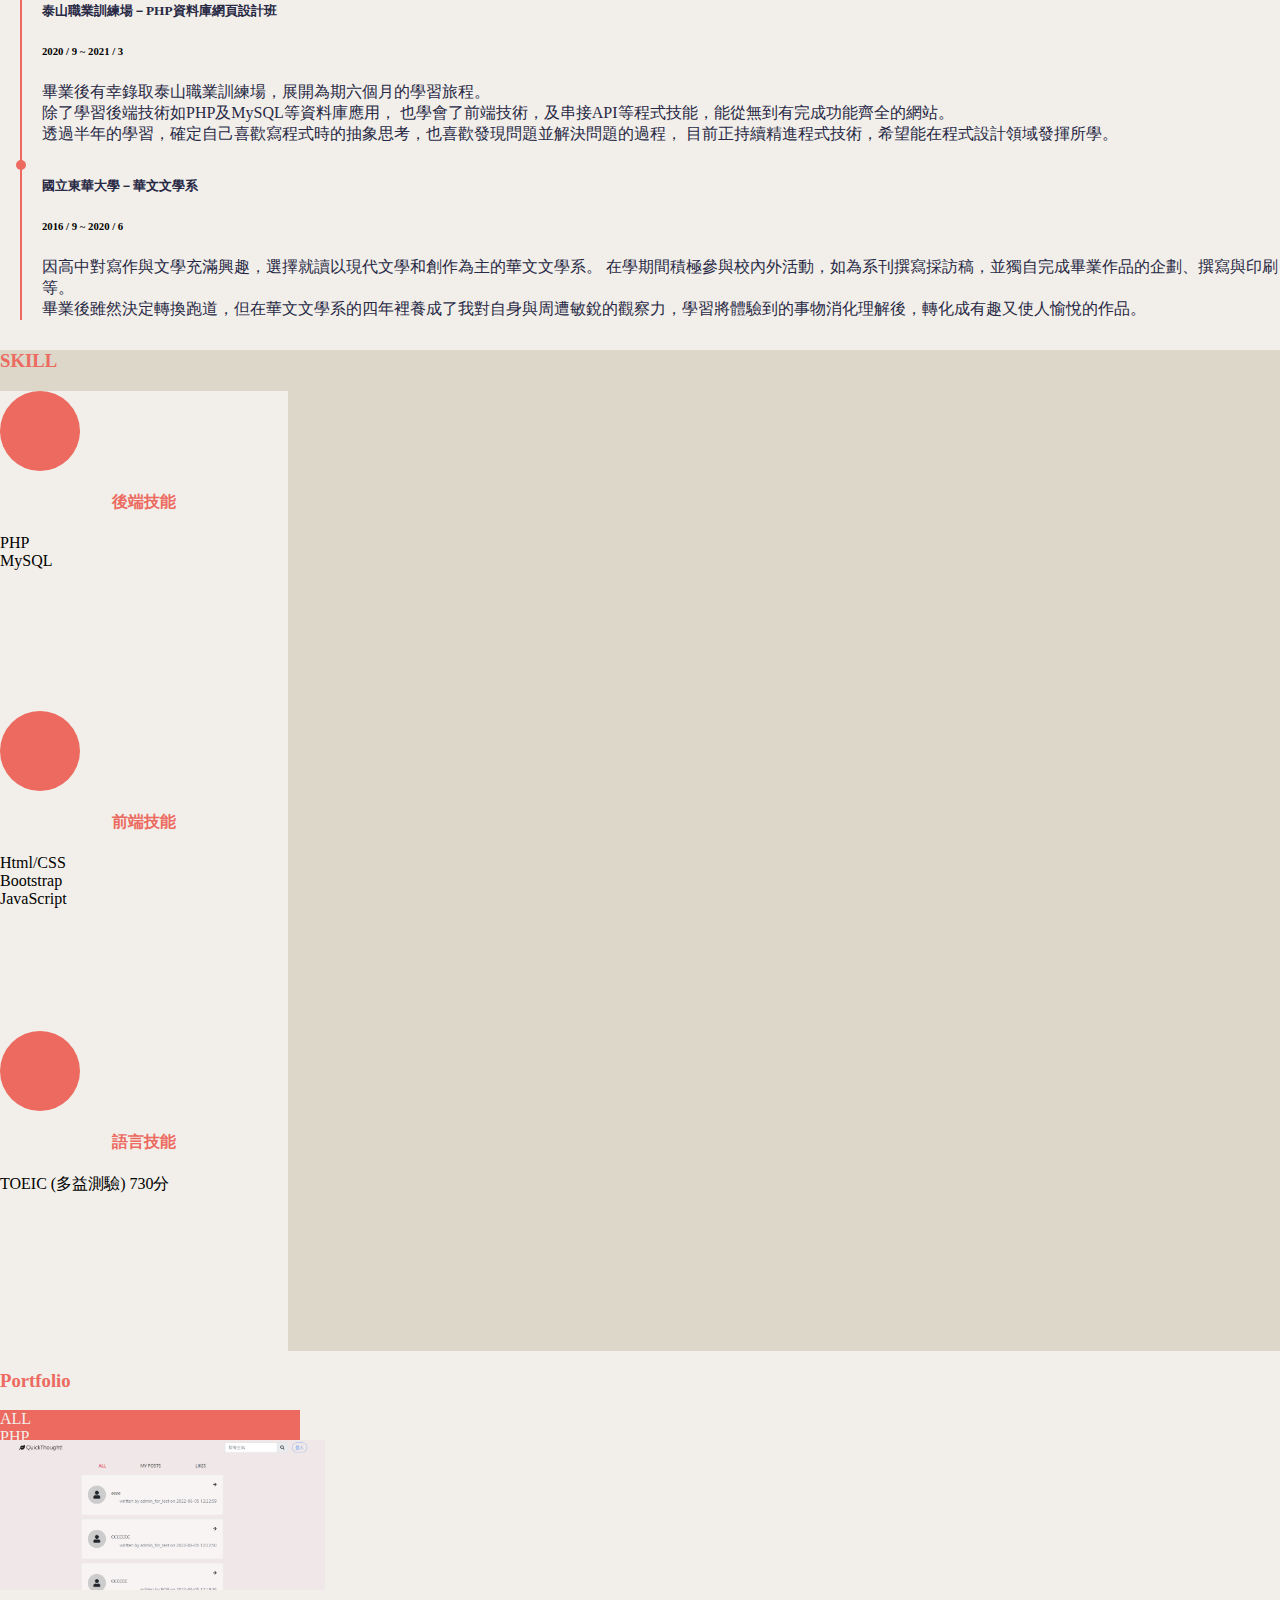
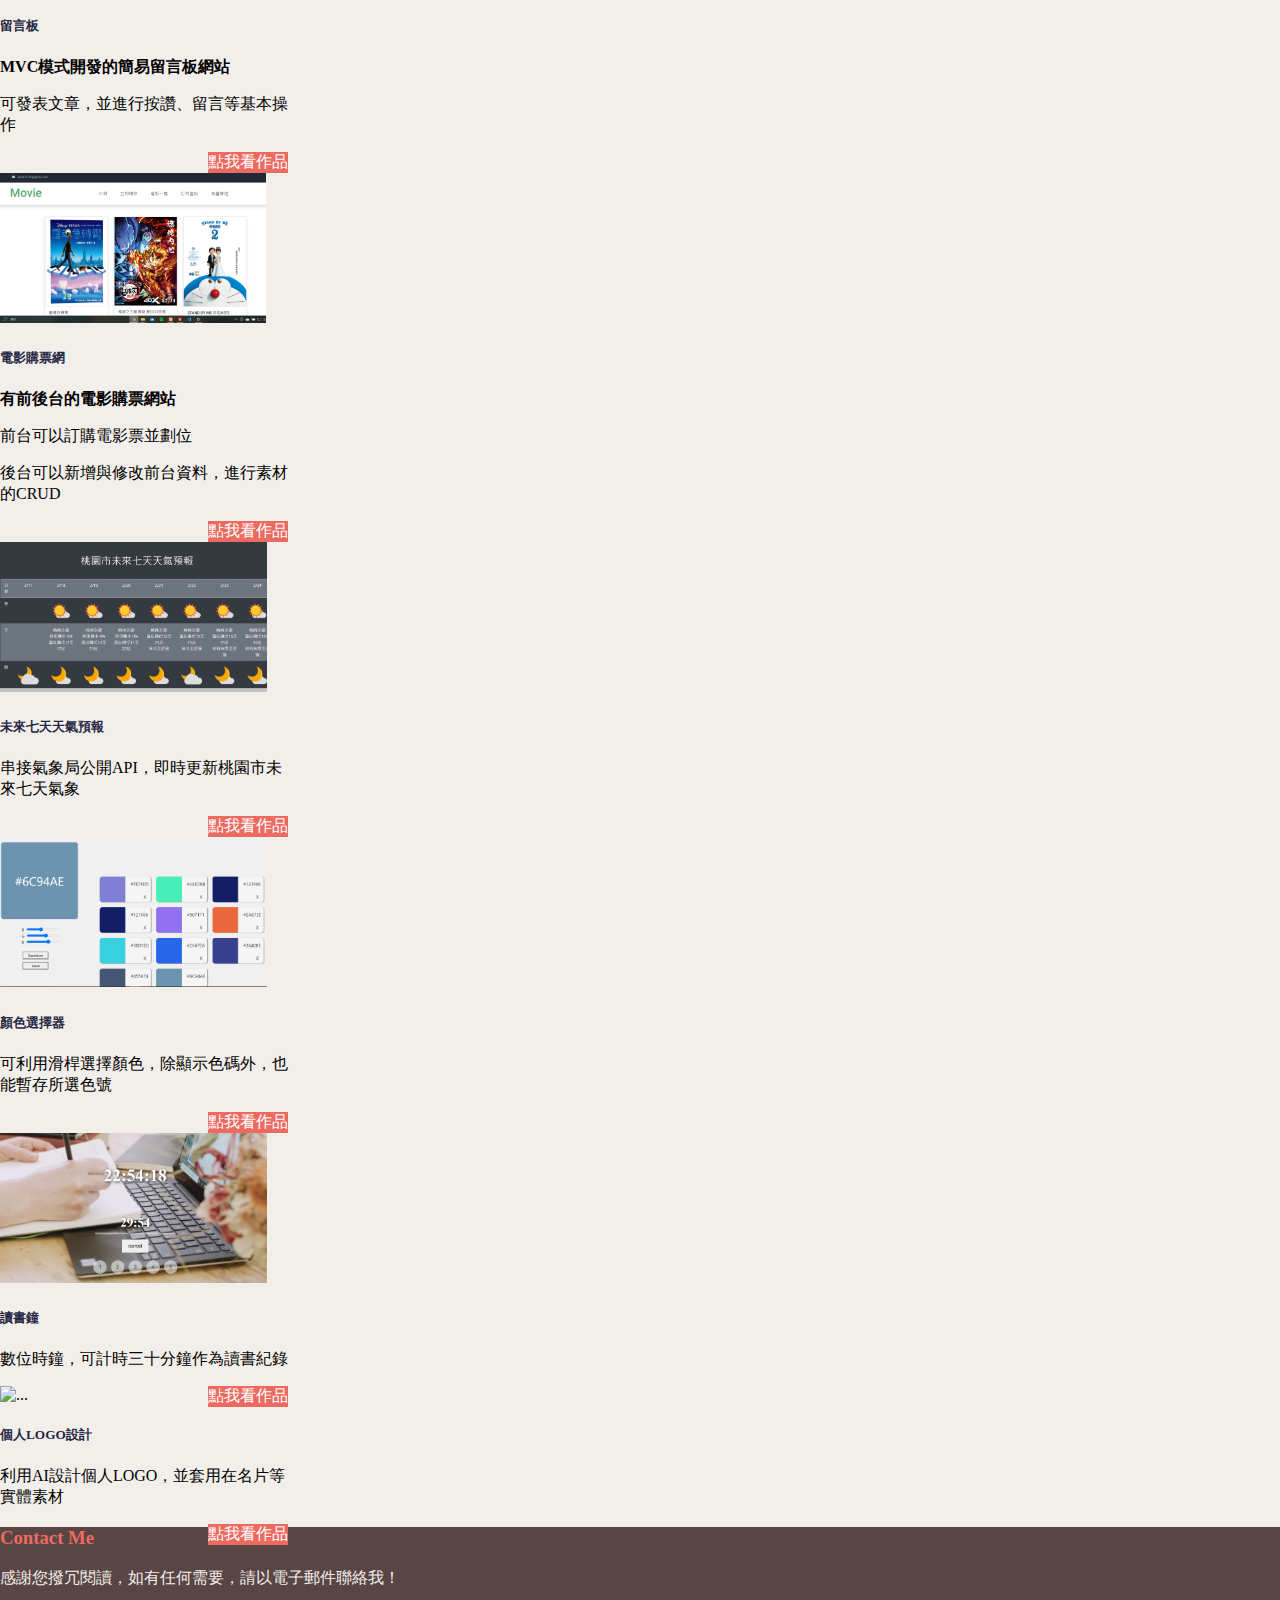
==== commit 62b9e512: "錯誤修正" ====
--- a/index.html
+++ b/index.html
@@ -100,7 +100,7 @@
                             <div class="expjobitem">
                                 <div class="dot"></div>
                                 <h5>百加資通－PHP後端開發工程師</h5>
-                                <h6 class="muted">2022 / 3 ~ 2022 / 11</h6>
+                                <h6 class="muted">2021 / 3 ~ 2021 / 11</h6>
 
                                 <span>協助公司進行產品開發，產品內容為網路化的企業辦公系統</span><br>
                                 <span>定期協助產品安裝與更新</span><br>
@@ -122,7 +122,7 @@
                         <div class="expeduitem">
                             <div class="dot"></div>
                             <h5>泰山職業訓練場－PHP資料庫網頁設計班</h5>
-                            <h6 class="muted">2020 / 9 ~ 2020 / 3</h6>
+                            <h6 class="muted">2020 / 9 ~ 2021 / 3</h6>
                             <span>畢業後有幸錄取泰山職業訓練場，展開為期六個月的學習旅程。<br>
                                 除了學習後端技術如PHP及MySQL等資料庫應用， 也學會了前端技術，及串接API等程式技能，能從無到有完成功能齊全的網站。<br>
                                 透過半年的學習，確定自己喜歡寫程式時的抽象思考，也喜歡發現問題並解決問題的過程， 目前正持續精進程式技術，希望能在程式設計領域發揮所學。</span>
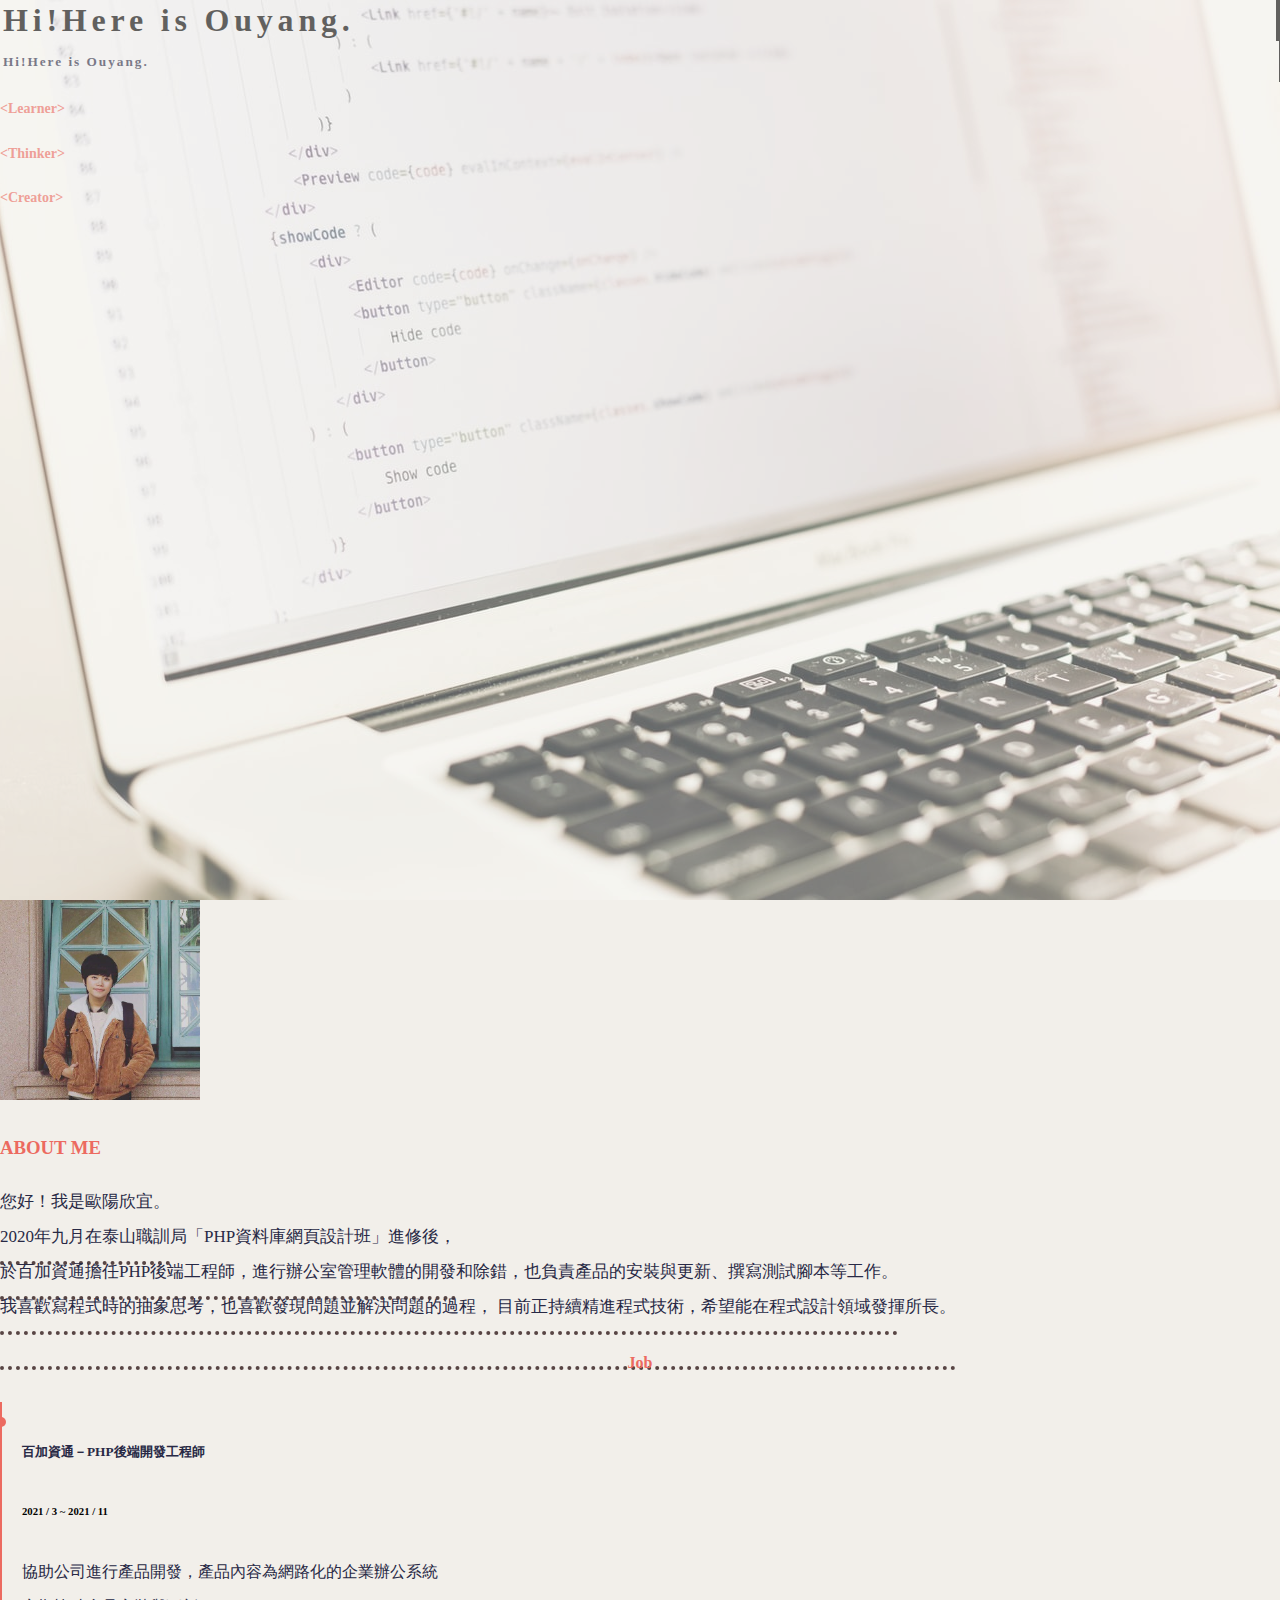
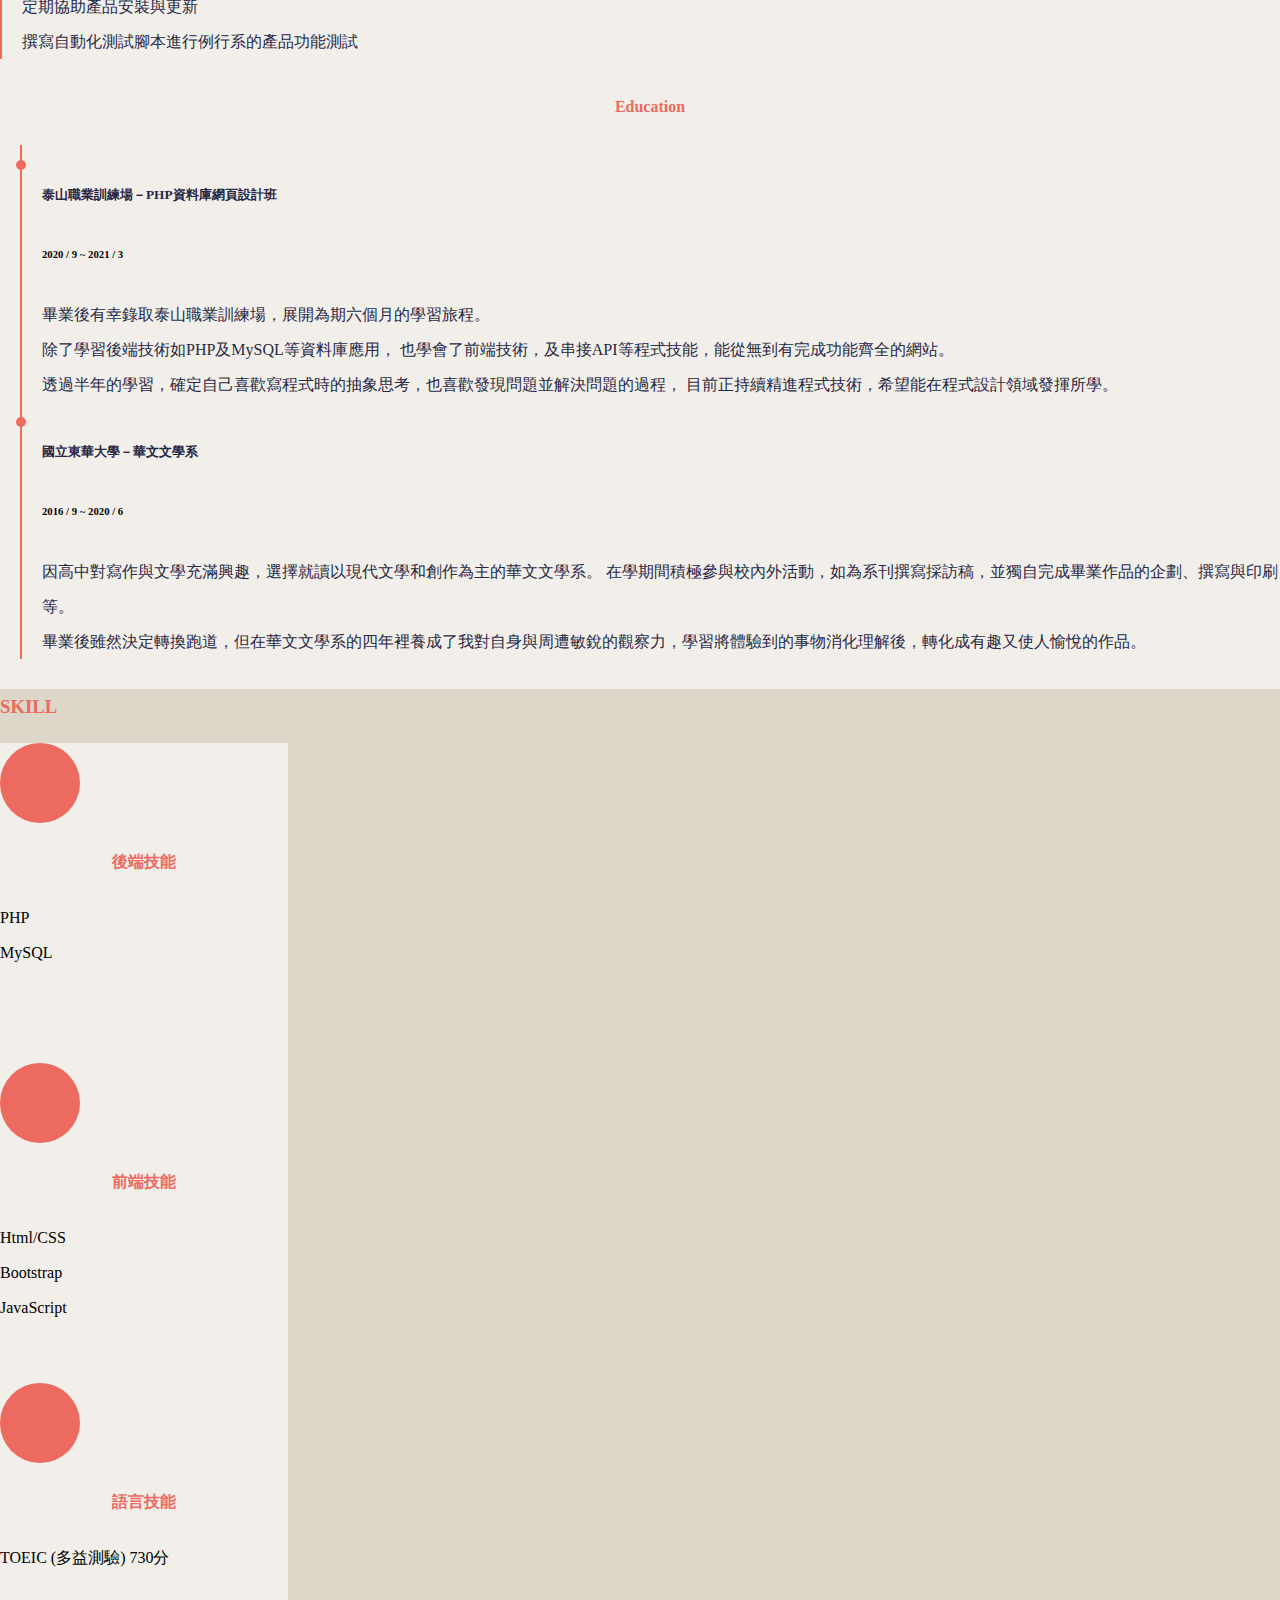
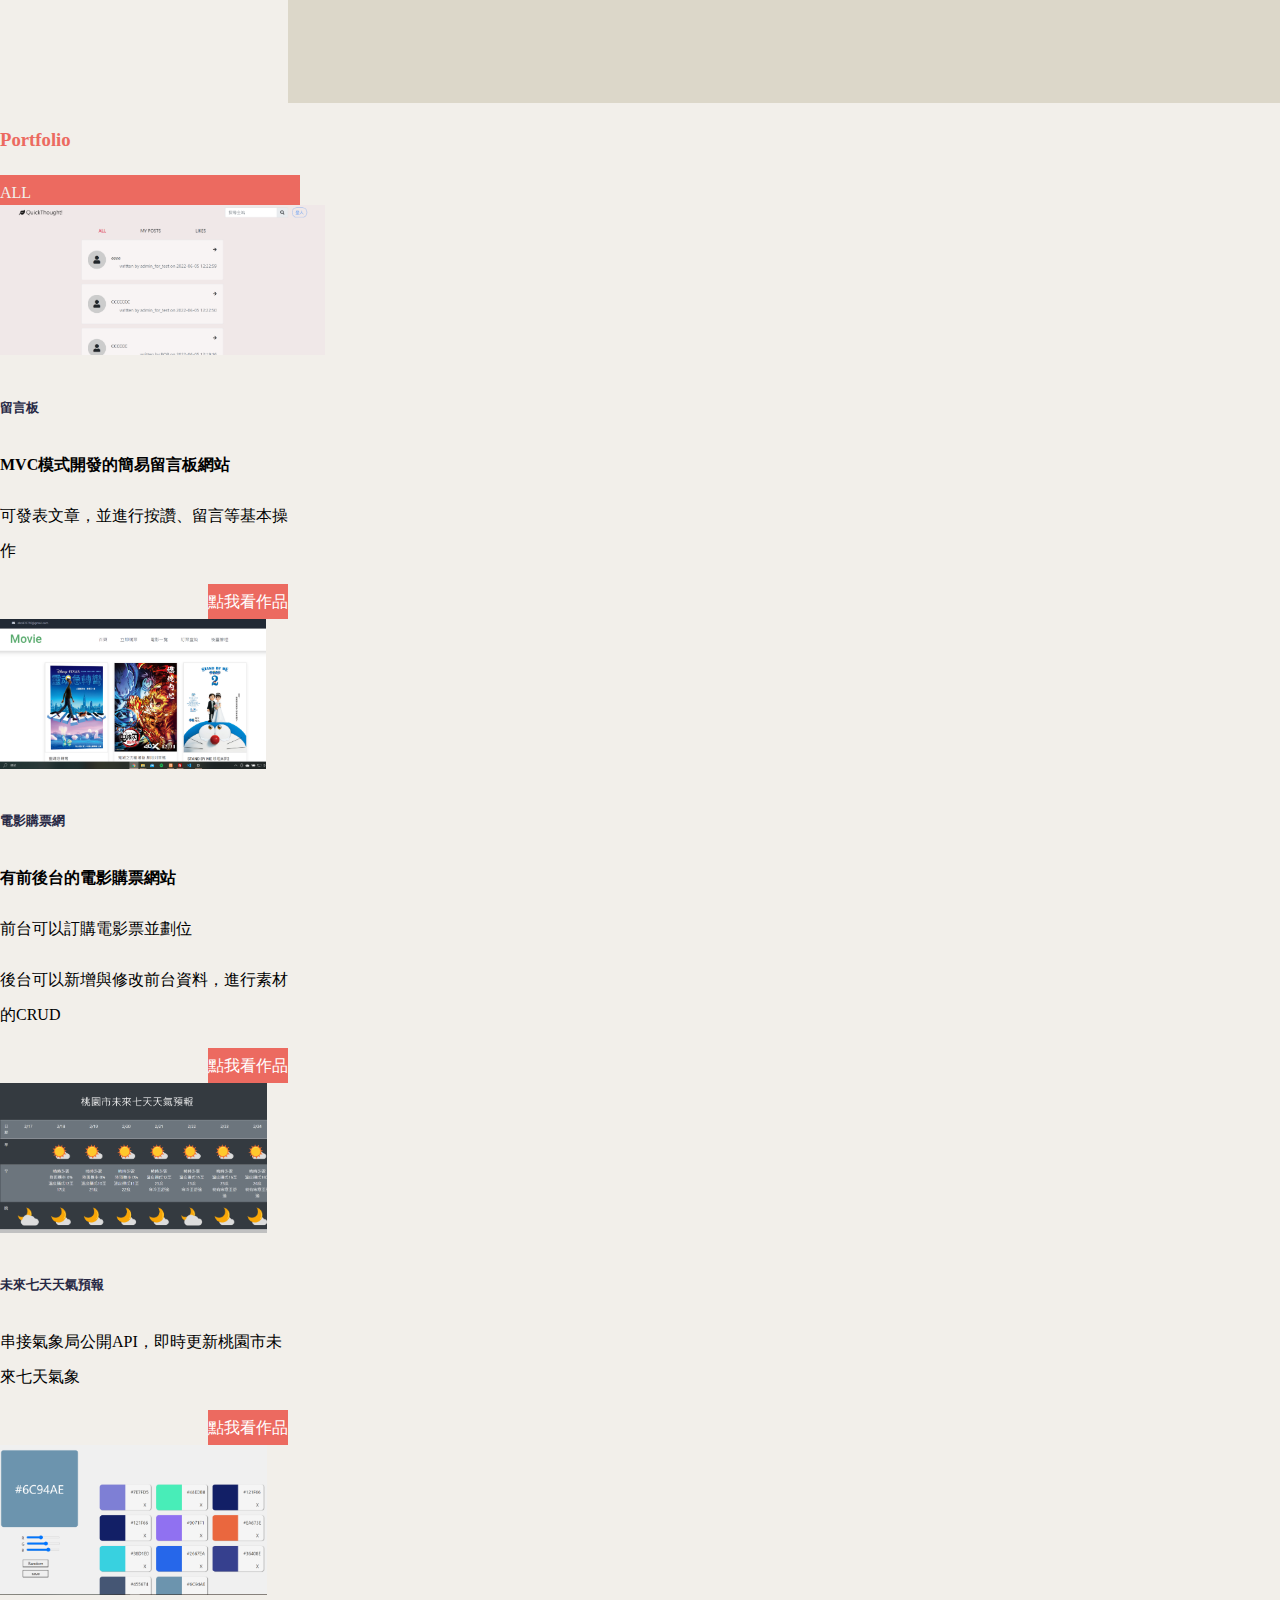
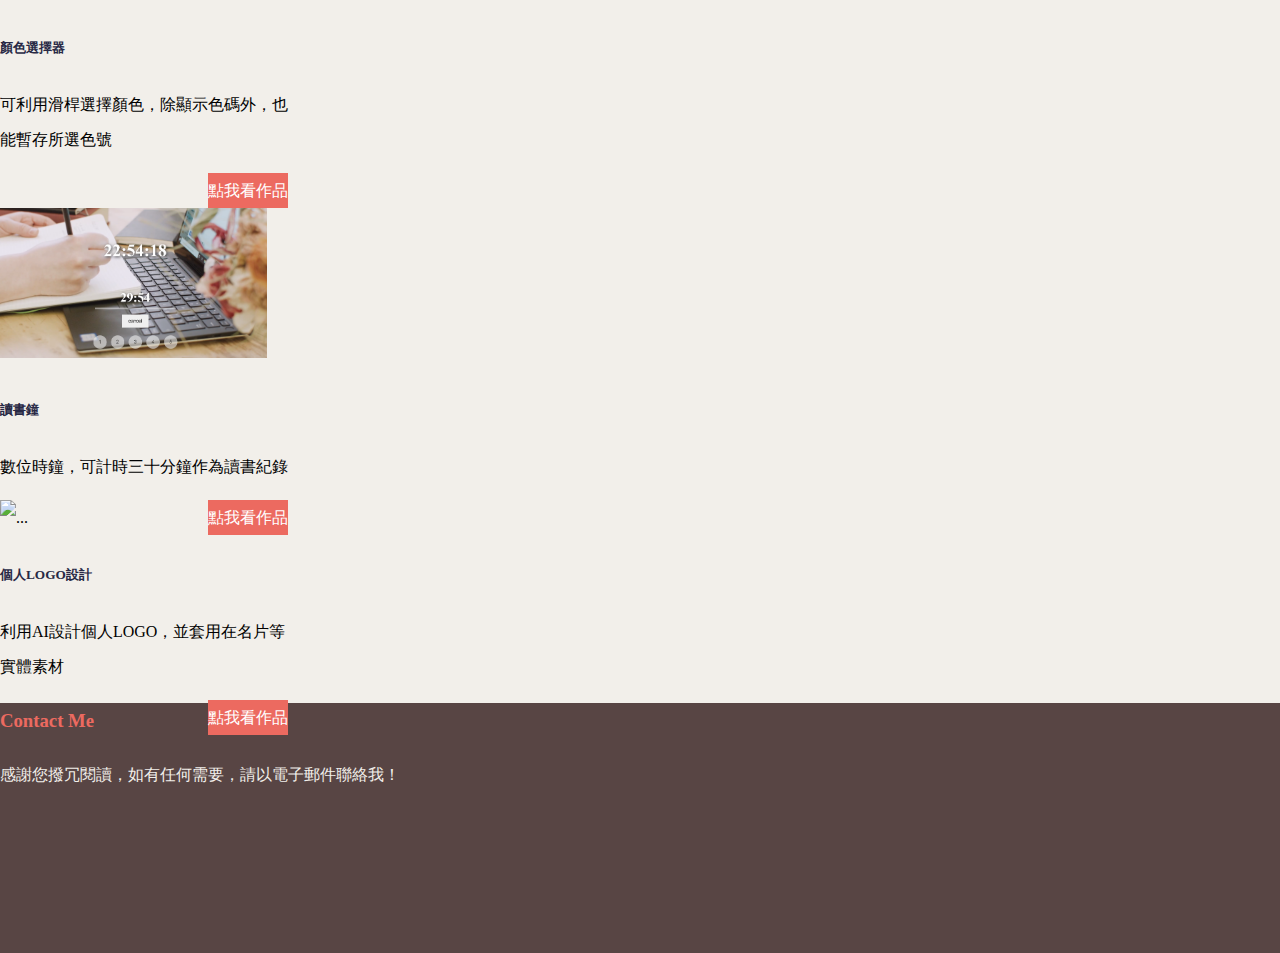
==== commit 18a03e6c: "修改自介內容" ====
--- a/index.html
+++ b/index.html
@@ -82,8 +82,12 @@
                 <span class="AMtxt mx-auto p-4 mb-5 text-center" style="font-size: 17px;">
 
                     您好！我是歐陽欣宜。<br>
-                    今年畢業於國立東華大學華文文學系，並於九月開始在泰山職訓局「PHP資料庫網頁設計班」進修。<br>
-                    喜歡思考、創作與學習新事物，以成為後端／全端工程師為目標努力中。
+
+                    2020年九月在泰山職訓局「PHP資料庫網頁設計班」進修後，<br>
+
+                    於百加資通擔任PHP後端工程師，進行辦公室管理軟體的開發和除錯，也負責產品的安裝與更新、撰寫測試腳本等工作。<br>
+                    
+                    我喜歡寫程式時的抽象思考，也喜歡發現問題並解決問題的過程， 目前正持續精進程式技術，希望能在程式設計領域發揮所長。
 
                 </span>
 
@@ -238,7 +242,7 @@
                                 <p class="card-text">可發表文章，並進行按讚、留言等基本操作</p>
                                 <a href="https://github.com/abc90377/mvc_commentPostSite" target="_blank"
                                     class="text-decoration-none"><i class="fa fa-brands fa-github"></i></a>
-                                <a href="http://joanneouyang.tw/quickThought/" target="_blank" class="btn ">點我看作品</a>
+                                <a href="https://joanneouyang.tw/quickThought/" target="_blank" class="btn ">點我看作品</a>
                             </div>
                         </div>
                         <div class="card phpcard mb-5" style="width: 18rem;">
@@ -250,7 +254,7 @@
                                 <p class="card-text">後台可以新增與修改前台資料，進行素材的CRUD</p>
                                 <a href="https://github.com/abc90377/Movie_website" target="_blank"
                                     class="text-decoration-none"><i class="fa fa-brands fa-github"></i></a>
-                                <a href="httpㄋ://220.128.133.15/s1090411/movie_website/index.php" target="_blank"
+                                <a href="http://220.128.133.15/s1090411/movie_website/index.php" target="_blank"
                                     class="btn ">點我看作品</a>
                             </div>
                         </div>
--- a/style.css
+++ b/style.css
@@ -1,6 +1,7 @@
 body {
     margin: 0;
     background-color: #F2EFEA;
+    line-height:35px;
 }
 
 .banner {
@@ -119,7 +120,6 @@
     padding-bottom: 50px;
     border-bottom: dotted #584544 4px;
     font-weight: 500;
-
 }
 
 .aboutMe {
